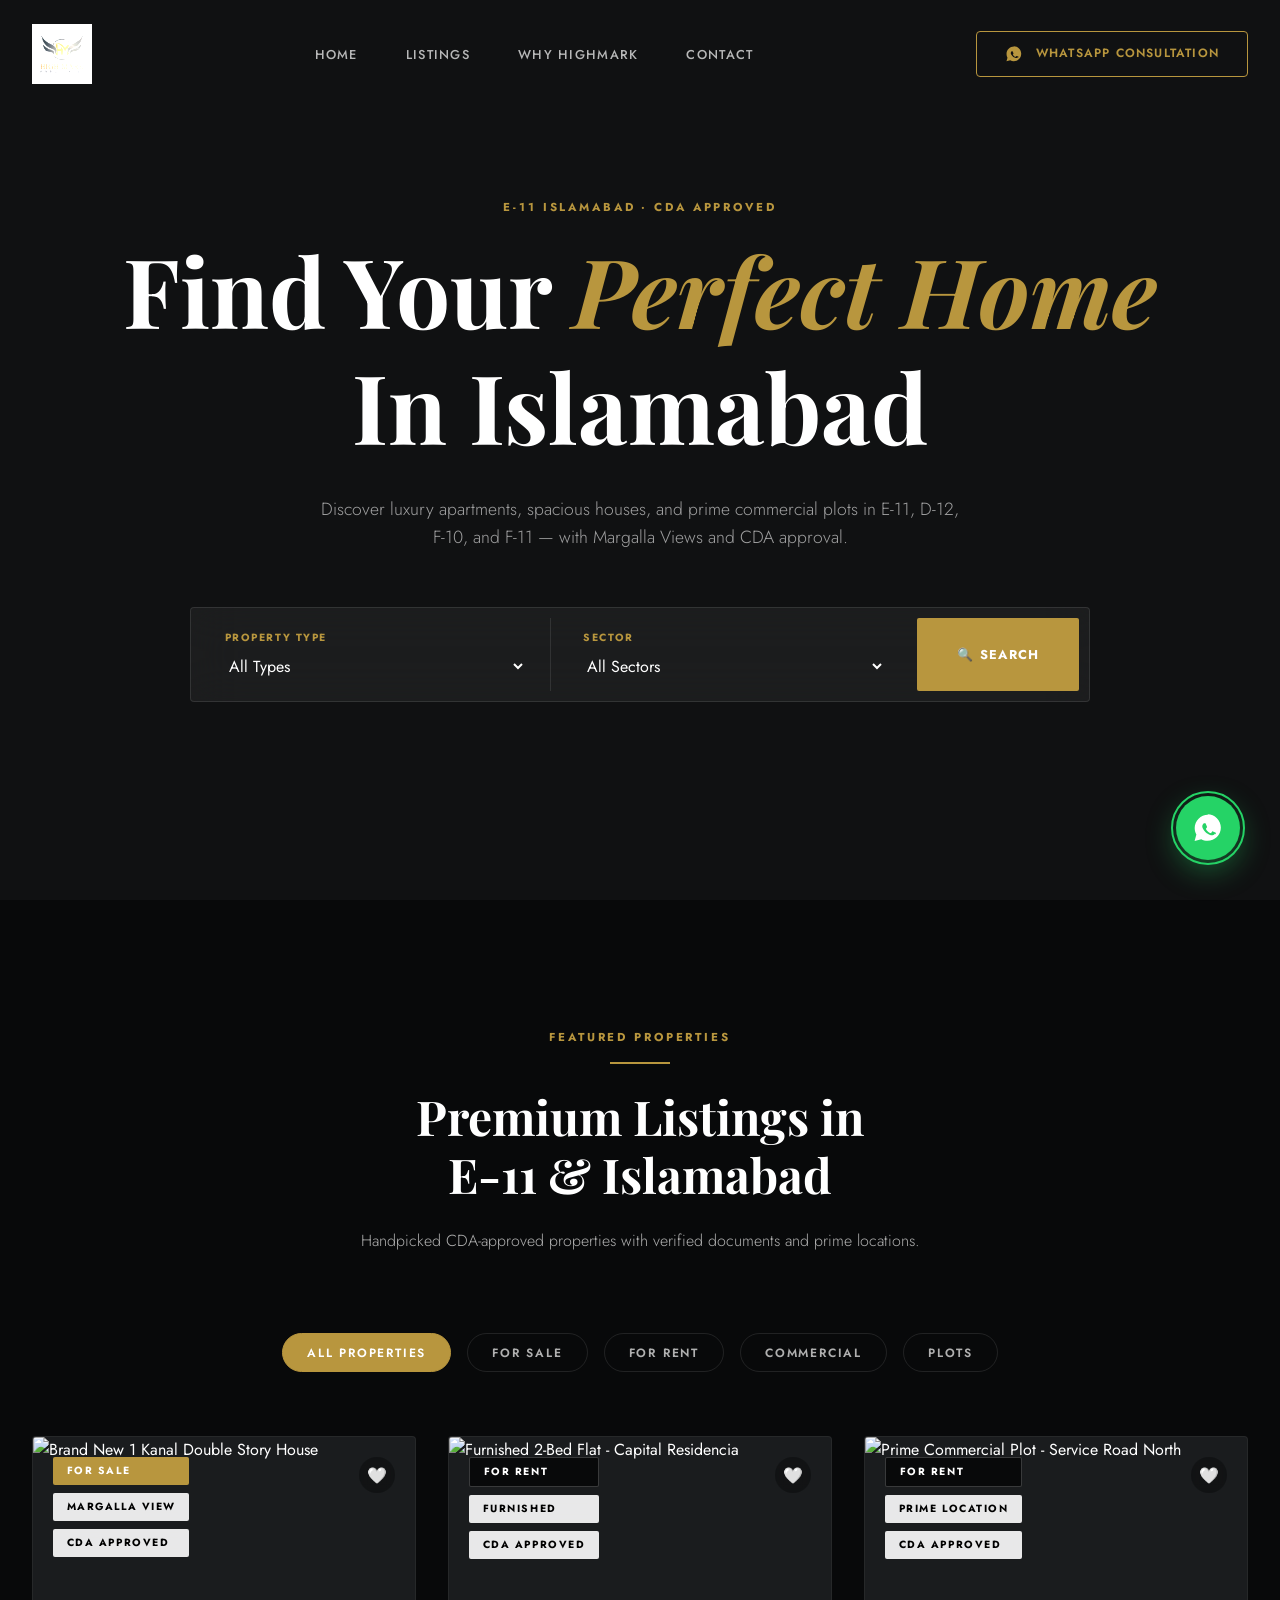
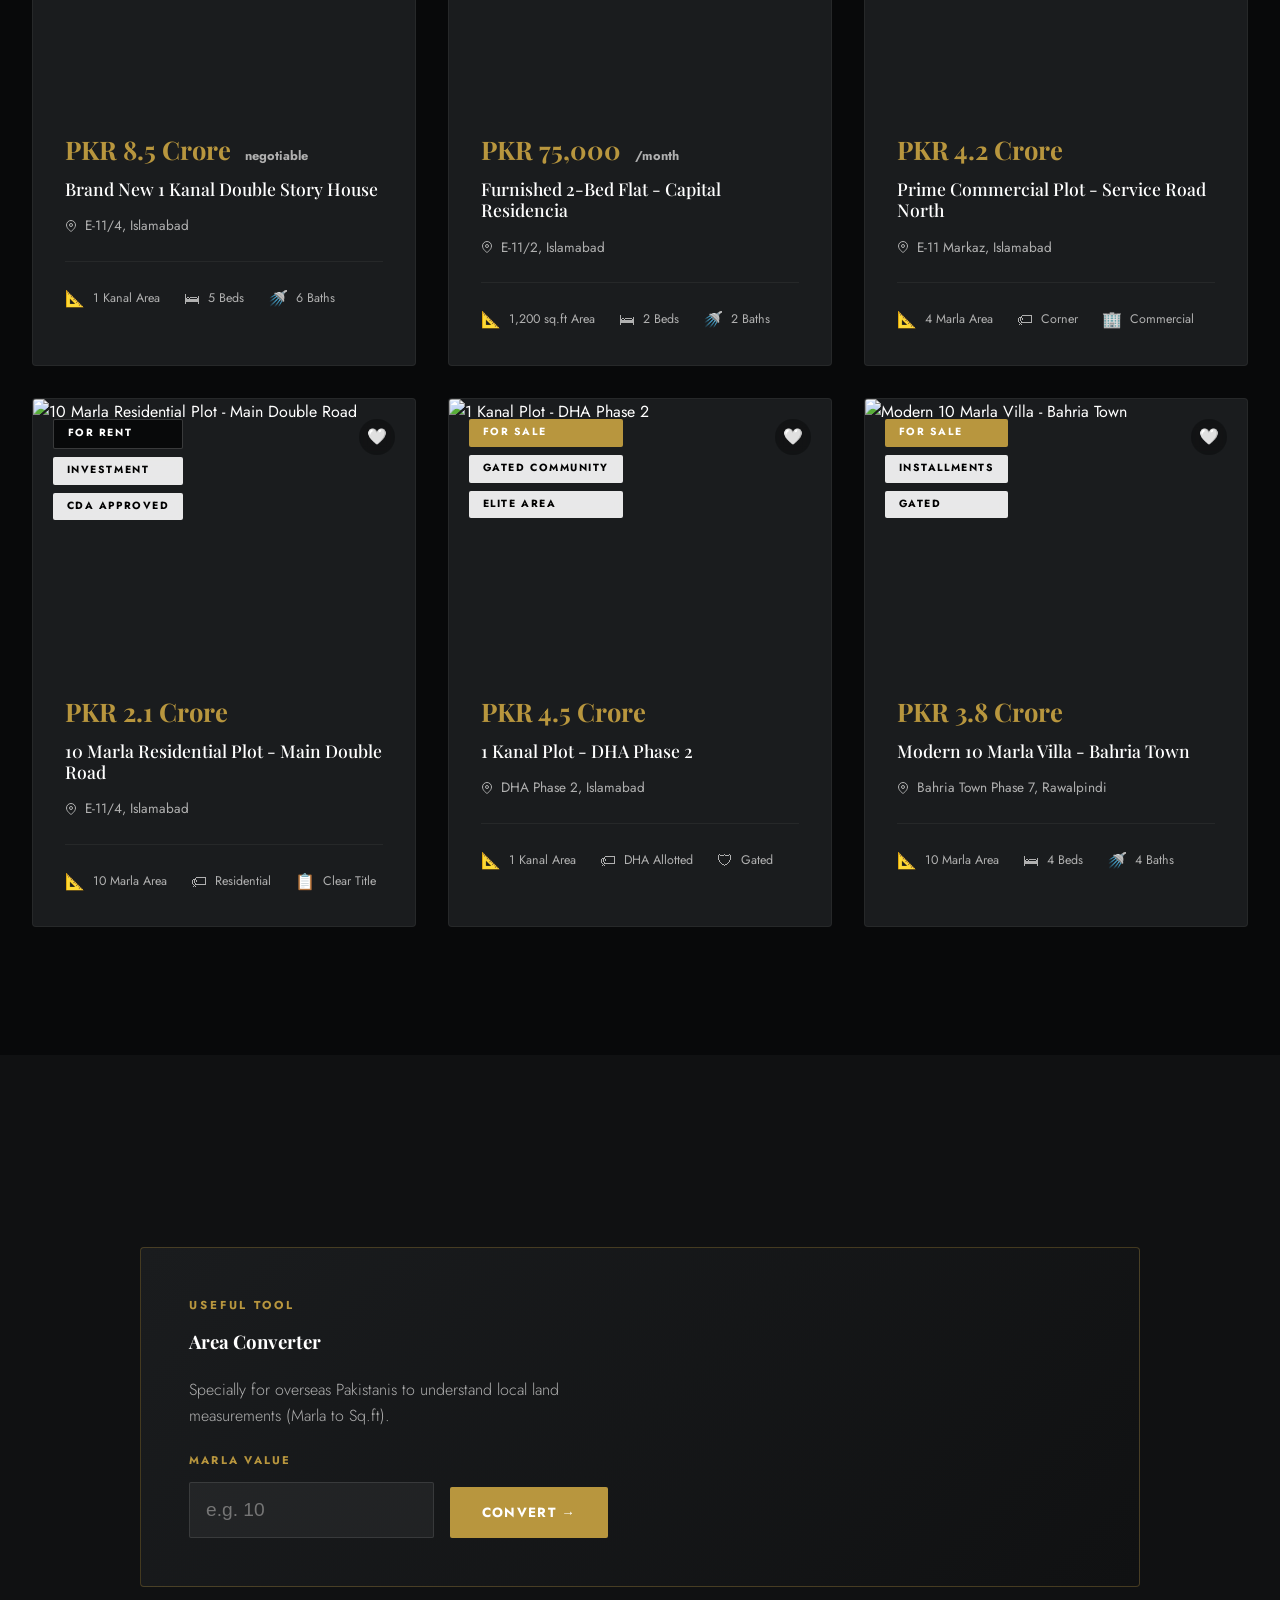
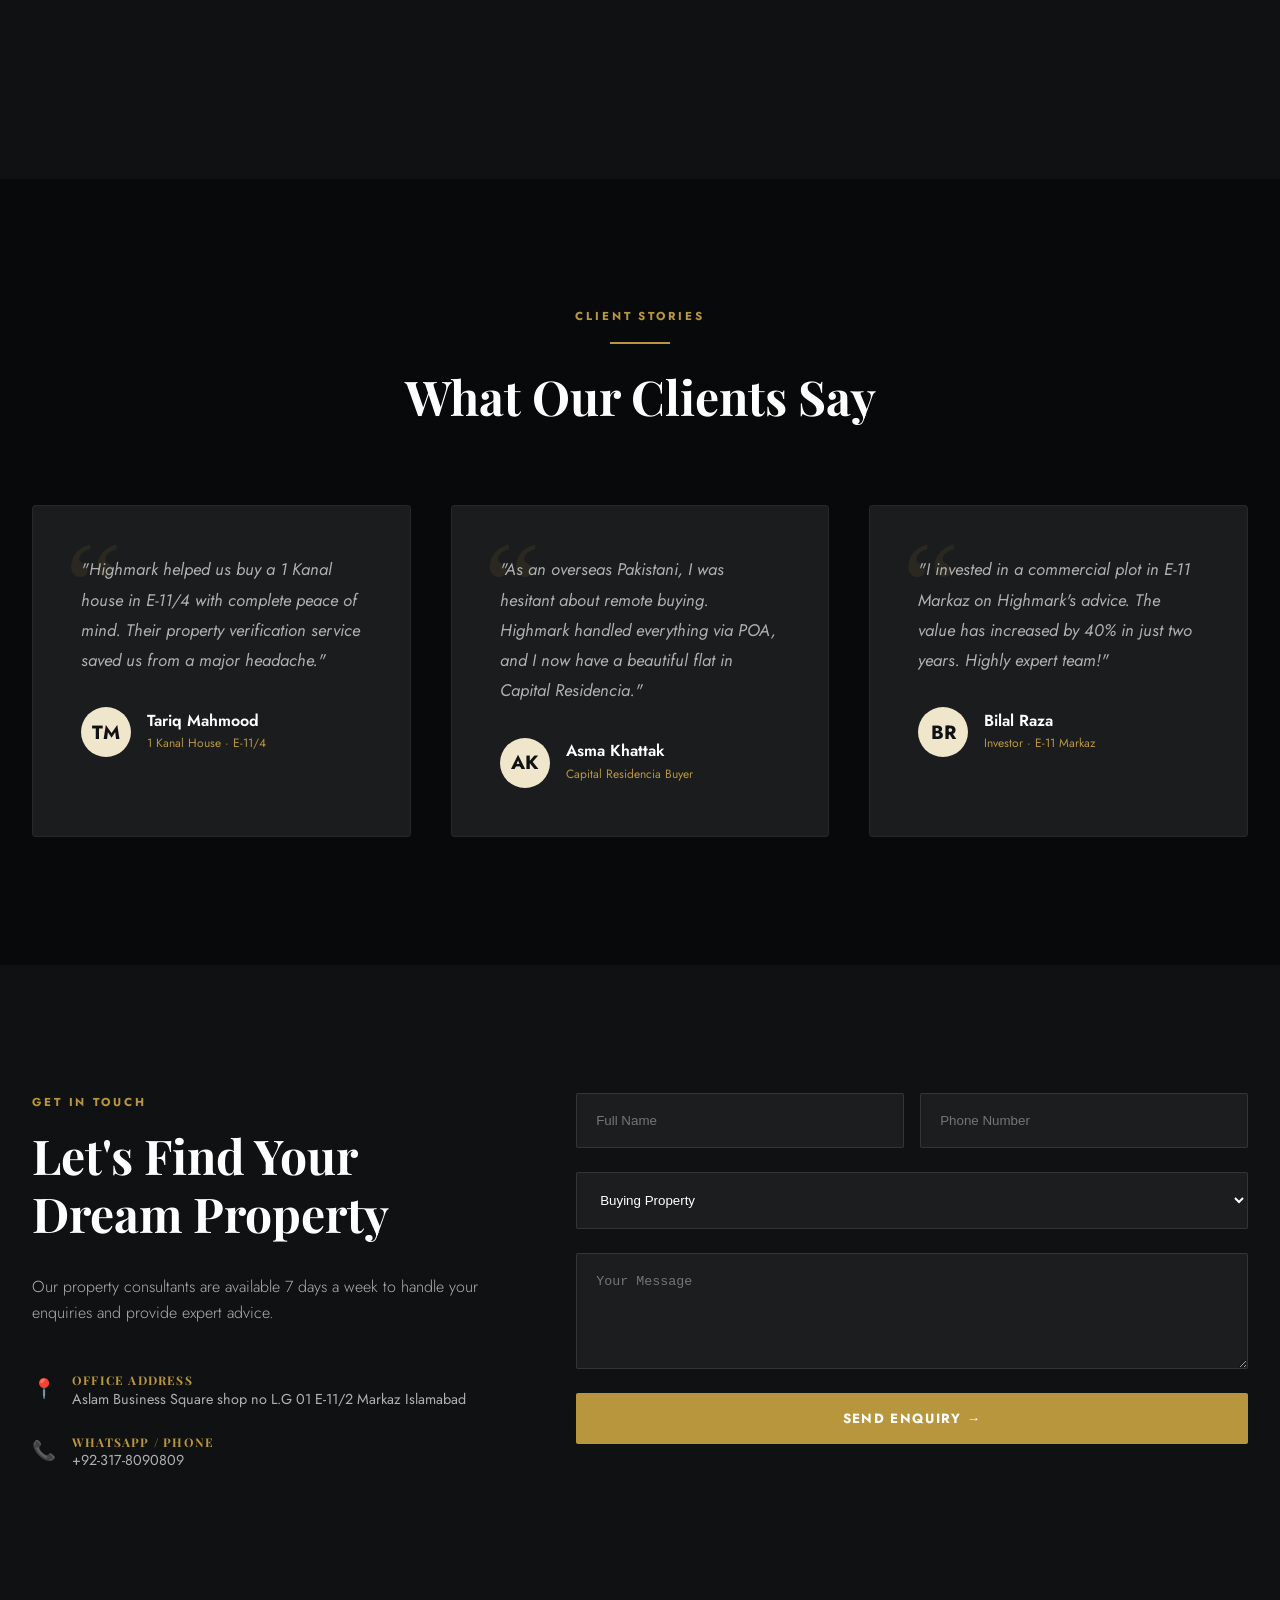
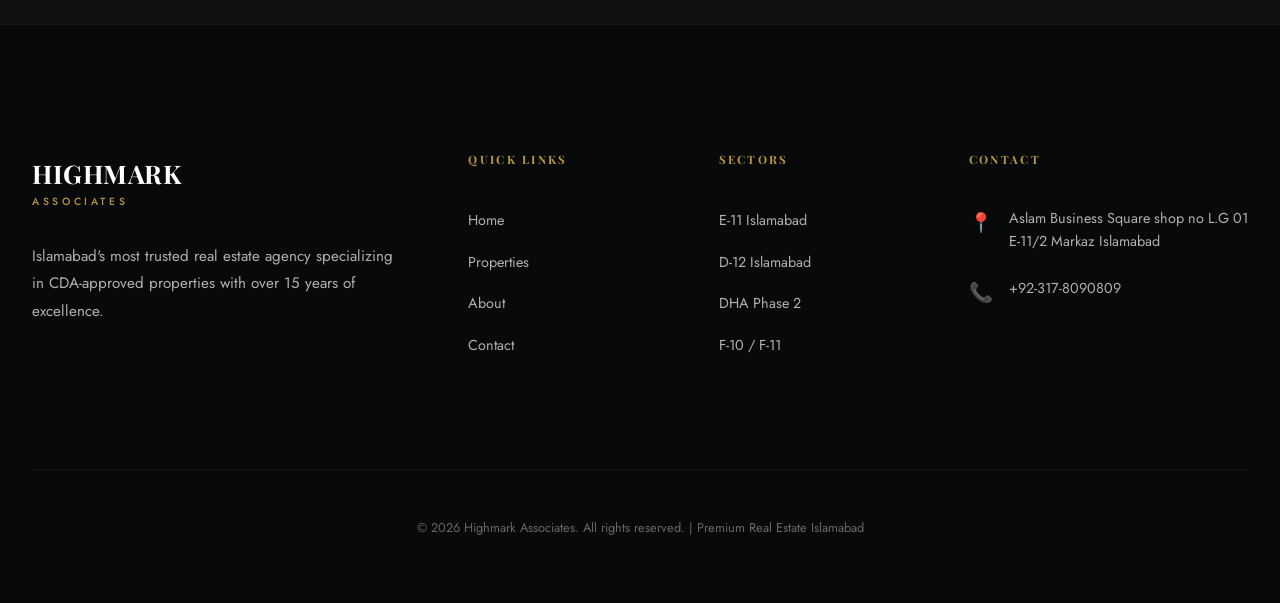
==== index.html @ 2bbf3554 "fix: robust logo background removal using isolation and contrast boost" ====
<!DOCTYPE html>
<html lang="en">
<head>
  <meta charset="UTF-8" />
  <meta name="viewport" content="width=device-width, initial-scale=1.0, maximum-scale=1.0, user-scalable=no" />

  <!-- SEO: Home Page -->
  <title>Highmark Associates | Premium Real Estate Agency in Islamabad – E-11, D-12, F-10, F-11</title>
  <meta name="description" content="Highmark Associates is Islamabad's most trusted real estate agency. Buy, sell, or rent luxury apartments, houses, and commercial plots in E-11, D-12, F-10, F-11, DHA, and Bahria Town Rawalpindi. CDA Approved properties with Margalla Views." />
  <meta name="keywords" content="real estate agency Islamabad, buy property Islamabad, Sector E-11 houses for sale, flats for rent E-11 Islamabad, plots for sale E-11, luxury apartments Islamabad, commercial plots E-11 Markaz, Islamabad property portal" />
  
  <!-- Open Graph -->
  <meta property="og:title" content="Highmark Associates | Premium Real Estate in Islamabad" />
  <meta property="og:description" content="Discover CDA-approved properties with Margalla Views in E-11, D-12, F-10 & beyond. Islamabad's premium real estate agency." />
  <meta property="og:type" content="website" />
  <link rel="canonical" href="https://highmarkassociates.pk/" />

  <!-- Schema.org: Real Estate Agency -->
  <script type="application/ld+json">
  {
    "@context": "https://schema.org",
    "@type": "RealEstateAgent",
    "name": "Highmark Associates",
    "url": "https://highmarkassociates.pk",
    "telephone": "+92-317-8090809",
    "address": {
      "@type": "PostalAddress",
      "streetAddress": "Aslam Business Square shop no L.G 01 E-11/2 Markaz",
      "addressLocality": "Islamabad",
      "addressRegion": "Islamabad Capital Territory",
      "addressCountry": "PK"
    },
    "geo": {
      "@type": "GeoCoordinates",
      "latitude": 33.7215,
      "longitude": 72.9888
    },
    "areaServed": ["E-11 Islamabad", "D-12 Islamabad", "F-10 Islamabad", "F-11 Islamabad", "DHA Islamabad", "Bahria Town Rawalpindi"]
  }
  </script>

  <!-- Fonts -->
  <link rel="preconnect" href="https://fonts.googleapis.com" />
  <link rel="preconnect" href="https://fonts.gstatic.com" crossorigin />
  <link href="https://fonts.googleapis.com/css2?family=Playfair+Display:ital,wght@0,400;0,600;0,700;1,400;1,600&family=Jost:wght@300;400;500;600;700&display=swap" rel="stylesheet" />

  <!-- Styles -->
  <link rel="stylesheet" href="./css/style.css" />
</head>
<body>

<!-- ===== MOBILE NAV ===== -->
<nav class="mobile-nav" id="mobileNav">
    <span class="mobile-close">✕</span>
    <a href="#hero">Home</a>
    <a href="#listings">Property Listings</a>
    <a href="#about">About Us</a>
    <a href="#contact">Contact</a>
</nav>

<!-- ===== NAVBAR ===== -->
<header>
    <nav class="navbar" id="navbar">
        <div class="container flex-between">
            <a href="#hero" class="line-logo" aria-label="Highmark Associates Home">
                <img src="./assets/Highmark.png" alt="Highmark Associates Logo" class="logo-img" style="height: 60px; width: auto;" />
            </a>
            <ul class="nav-links">
                <li><a href="#hero">Home</a></li>
                <li><a href="#listings">Listings</a></li>
                <li><a href="#about">Why Highmark</a></li>
                <li><a href="#contact">Contact</a></li>
            </ul>
            <a href="https://wa.me/923178090809" target="_blank" class="nav-cta conf-whatsapp-link" style="display: flex; align-items: center; gap: 0.8rem;">
                <svg width="18" height="18" viewBox="0 0 24 24" fill="currentColor"><path d="M12.011 2c-5.505 0-9.989 4.484-9.989 9.989 0 1.758.459 3.41 1.259 4.85l-1.336 4.882 4.996-1.311c1.405.764 3.003 1.2 4.693 1.2 5.505 0 10.011-4.484 10.011-9.989 0-5.505-4.506-9.989-10.035-9.989zm5.304 14.125c-.225.63-1.3 1.233-1.787 1.309-.434.067-.98.125-2.825-.615-2.355-.945-3.87-3.325-3.987-3.484-.117-.16-1.025-1.349-1.025-2.583a2.64 2.64 0 01.815-1.956c.258-.258.558-.325.742-.325.183 0 .367.009.525.017.167.008.392-.067.617.475.225.542.775 1.884.842 2.017.067.133.111.291.017.475-.083.183-.133.291-.258.441-.125.15-.262.333-.375.45-.125.133-.25.275-.108.517.142.242.633 1.042 1.366 1.692.942.841 1.734 1.1 1.984 1.225.25.125.392.108.542-.058.15-.167.642-.75.815-1.008.167-.258.333-.217.558-.133.225.083 1.433.675 1.683.8.25.125.417.183.475.291.058.108.058.625-.167 1.258z"/></svg>
                WhatsApp Consultation
            </a>
            <button class="nav-hamburger" aria-label="Open menu">
                <span></span><span></span><span></span>
            </button>
        </div>
    </nav>
</header>

<!-- ===== HERO ===== -->
<section class="hero" id="hero">
    <div class="hero-bg"></div>
    <div class="container animate-on-scroll">
        <span class="overline">E-11 Islamabad · CDA Approved</span>
        <h1>Find Your <em>Perfect Home</em><br>In Islamabad</h1>
        <p class="hero-sub">Discover luxury apartments, spacious houses, and prime commercial plots in E-11, D-12, F-10, and F-11 — with Margalla Views and CDA approval.</p>

        <!-- Search Bar -->
        <div class="search-bar">
            <div class="search-field">
                <label class="search-label" for="stype">Property Type</label>
                <select id="stype">
                    <option value="">All Types</option>
                    <option>House</option>
                    <option>Apartment</option>
                    <option>Plot</option>
                </select>
            </div>
            <div class="search-field">
                <label class="search-label" for="ssector">Sector</label>
                <select id="ssector">
                    <option value="">All Sectors</option>
                    <option>E-11 Islamabad</option>
                    <option>D-12 Islamabad</option>
                    <option>DHA Phase 2</option>
                </select>
            </div>
            <button class="search-btn">🔍 Search</button>
        </div>
    </div>
</section>

<!-- ===== LISTINGS ===== -->
<section class="section listing-section" id="listings">
    <div class="container">
        <div class="section-header animate-on-scroll">
            <span class="overline">Featured Properties</span>
            <div class="gold-line"></div>
            <h2>Premium Listings in<br>E-11 & Islamabad</h2>
            <p>Handpicked CDA-approved properties with verified documents and prime locations.</p>
        </div>

        <div class="filter-tabs animate-on-scroll">
            <button class="filter-tab active" data-filter="all">All Properties</button>
            <button class="filter-tab" data-filter="sale">For Sale</button>
            <button class="filter-tab" data-filter="rent">For Rent</button>
            <button class="filter-tab" data-filter="commercial">Commercial</button>
            <button class="filter-tab" data-filter="plot">Plots</button>
        </div>

        <div id="propertyGrid" class="grid-listing animate-on-scroll">
            <!-- Properties rendered via main.js -->
        </div>
    </div>
</section>

<!-- ===== UNIT CONVERTER ===== -->
<section class="section" style="background:var(--bg-dark);">
    <div class="container">
        <div class="converter-card animate-on-scroll">
            <div class="converter-grid">
                <div>
                    <span class="overline">Useful Tool</span>
                    <h3>Area Converter</h3>
                    <p style="margin: 1.5rem 0; color: var(--text-dim); font-weight: 300;">Specially for overseas Pakistanis to understand local land measurements (Marla to Sq.ft).</p>
                    
                    <div class="converter-input-wrap">
                        <div class="conv-input-group">
                            <label>Marla Value</label>
                            <input type="number" id="marlaInput" placeholder="e.g. 10" />
                        </div>
                        <button id="convertBtn" class="btn-conv">Convert →</button>
                    </div>
                </div>
                <div>
                    <div id="converterResult" class="converter-result">
                        <span class="overline">Equivalent Area</span>
                        <div id="resultValue" class="result-value">—</div>
                    </div>
                </div>
            </div>
        </div>
    </div>
</section>

<!-- ===== TESTIMONIALS ===== -->
<section class="section" style="background:var(--bg-darker);">
    <div class="container">
        <div class="section-header animate-on-scroll">
            <span class="overline">Client Stories</span>
            <div class="gold-line"></div>
            <h2>What Our Clients Say</h2>
        </div>
        
        <div class="testimonial-grid animate-on-scroll">
            <div class="testimonial-card">
                <p class="testimonial-text">"Highmark helped us buy a 1 Kanal house in E-11/4 with complete peace of mind. Their property verification service saved us from a major headache."</p>
                <div class="testimonial-author">
                    <div class="author-avatar" style="background: var(--gold-pale); border-radius: 50%; color: var(--bg-dark); font-weight: bold; width: 50px; height: 500x; display: flex; align-items: center; justify-content: center; font-size: 1.2rem;">TM</div>
                    <div class="author-info">
                        <h4>Tariq Mahmood</h4>
                        <p>1 Kanal House · E-11/4</p>
                    </div>
                </div>
            </div>
            <div class="testimonial-card">
                <p class="testimonial-text">"As an overseas Pakistani, I was hesitant about remote buying. Highmark handled everything via POA, and I now have a beautiful flat in Capital Residencia."</p>
                <div class="testimonial-author">
                    <div class="author-avatar" style="background: var(--gold-pale); border-radius: 50%; color: var(--bg-dark); font-weight: bold; width: 50px; height: 50px; display: flex; align-items: center; justify-content: center; font-size: 1.2rem;">AK</div>
                    <div class="author-info">
                        <h4>Asma Khattak</h4>
                        <p>Capital Residencia Buyer</p>
                    </div>
                </div>
            </div>
            <div class="testimonial-card">
                <p class="testimonial-text">"I invested in a commercial plot in E-11 Markaz on Highmark's advice. The value has increased by 40% in just two years. Highly expert team!"</p>
                <div class="testimonial-author">
                    <div class="author-avatar" style="background: var(--gold-pale); border-radius: 50%; color: var(--bg-dark); font-weight: bold; width: 50px; height: 50px; display: flex; align-items: center; justify-content: center; font-size: 1.2rem;">BR</div>
                    <div class="author-info">
                        <h4>Bilal Raza</h4>
                        <p>Investor · E-11 Markaz</p>
                    </div>
                </div>
            </div>
        </div>
    </div>
</section>

<!-- ===== CONTACT ===== -->
<section class="section" id="contact" style="background:var(--bg-dark);">
    <div class="container">
        <div class="grid-listing" style="grid-template-columns: 1fr 1.50fr; gap: 6rem; align-items: start;">
            <div class="animate-on-scroll">
                <span class="overline">Get In Touch</span>
                <h2 style="font-size: 3rem; margin-bottom: 2rem;">Let's Find Your<br>Dream Property</h2>
                <p style="color:var(--text-dim); margin-bottom: 3rem; font-weight: 300;">Our property consultants are available 7 days a week to handle your enquiries and provide expert advice.</p>
                
                <div class="contact-item">
                    <div class="contact-icon">📍</div>
                    <div>
                        <h4 style="font-size: 0.75rem; color: var(--gold); letter-spacing: 0.1em; text-transform: uppercase;">Office Address</h4>
                        <p class="conf-address">Aslam Business Square shop no L.G 01 E-11/2 Markaz Islamabad</p>
                    </div>
                </div>
                <div class="contact-item">
                    <div class="contact-icon">📞</div>
                    <div>
                        <h4 style="font-size: 0.75rem; color: var(--gold); letter-spacing: 0.1em; text-transform: uppercase;">WhatsApp / Phone</h4>
                        <a href="tel:+923178090809" class="conf-phone">+92-317-8090809</a>
                    </div>
                </div>
            </div>

            <div class="animate-on-scroll">
                <form id="contactForm" style="display: grid; gap: 1.5rem;">
                    <div style="display: grid; grid-template-columns: 1fr 1fr; gap: 1rem;">
                        <input type="text" placeholder="Full Name" required style="background: rgba(255,255,255,0.05); border: 1px solid rgba(255,255,255,0.1); padding: 1.2rem; color: white; border-radius: 2px; outline: none;" />
                        <input type="tel" placeholder="Phone Number" required style="background: rgba(255,255,255,0.05); border: 1px solid rgba(255,255,255,0.1); padding: 1.2rem; color: white; border-radius: 2px; outline: none;" />
                    </div>
                    <select style="background: rgba(255,255,255,0.05); border: 1px solid rgba(255,255,255,0.1); padding: 1.2rem; color: white; border-radius: 2px; outline: none;">
                        <option>Buying Property</option>
                        <option>Renting Property</option>
                        <option>Property Management</option>
                        <option>Investment Advice</option>
                    </select>
                    <textarea rows="5" placeholder="Your Message" style="background: rgba(255,255,255,0.05); border: 1px solid rgba(255,255,255,0.1); padding: 1.2rem; color: white; border-radius: 2px; outline: none;"></textarea>
                    <button type="submit" class="btn-conv" style="width: 100%;">Send Enquiry →</button>
                </form>
            </div>
        </div>
    </div>
</section>

<!-- ===== FOOTER ===== -->
<footer>
    <div class="container">
        <div class="footer-grid">
            <div class="footer-links">
                <a href="#hero" class="logo">
                    <span class="logo-main">HIGHMARK</span>
                    <span class="logo-sub">ASSOCIATES</span>
                </a>
                <p class="footer-about">Islamabad's most trusted real estate agency specializing in CDA-approved properties with over 15 years of excellence.</p>
            </div>
            <div class="footer-links">
                <h4>Quick Links</h4>
                <ul>
                    <li><a href="#hero">Home</a></li>
                    <li><a href="#listings">Properties</a></li>
                    <li><a href="#about">About</a></li>
                    <li><a href="#contact">Contact</a></li>
                </ul>
            </div>
            <div class="footer-links">
                <h4>Sectors</h4>
                <ul>
                    <li><a>E-11 Islamabad</a></li>
                    <li><a>D-12 Islamabad</a></li>
                    <li><a>DHA Phase 2</a></li>
                    <li><a>F-10 / F-11</a></li>
                </ul>
            </div>
            <div class="footer-links">
                 <h4>Contact</h4>
                 <div class="contact-item">
                     <span class="contact-icon">📍</span>
                     <span class="conf-address">E-11/2 Markaz, Islamabad</span>
                 </div>
                 <div class="contact-item">
                     <span class="contact-icon">📞</span>
                     <span class="conf-phone">+92-317-8090809</span>
                 </div>
            </div>
        </div>
        <div style="border-top: 1px solid rgba(255,255,255,0.05); padding-top: 3rem; text-align: center; color: var(--text-muted); font-size: 0.8rem;">
            © 2026 Highmark Associates. All rights reserved. | Premium Real Estate Islamabad
        </div>
    </div>
</footer>

<!-- ===== WHATSAPP FLOAT ===== -->
<div class="whatsapp-float">
    <div class="wa-label">Chat with an Expert</div>
    <a href="https://wa.me/923178090809" target="_blank" class="wa-btn conf-whatsapp-link" aria-label="Chat on WhatsApp">
        <svg width="32" height="32" viewBox="0 0 24 24" fill="white"><path d="M12.011 2c-5.505 0-9.989 4.484-9.989 9.989 0 1.758.459 3.41 1.259 4.85l-1.336 4.882 4.996-1.311c1.405.764 3.003 1.2 4.693 1.2 5.505 0 10.011-4.484 10.011-9.989 0-5.505-4.506-9.989-10.035-9.989zm5.304 14.125c-.225.63-1.3 1.233-1.787 1.309-.434.067-.98.125-2.825-.615-2.355-.945-3.87-3.325-3.987-3.484-.117-.16-1.025-1.349-1.025-2.583a2.64 2.64 0 01.815-1.956c.258-.258.558-.325.742-.325.183 0 .367.009.525.017.167.008.392-.067.617.475.225.542.775 1.884.842 2.017.067.133.111.291.017.475-.083.183-.133.291-.258.441-.125.15-.262.333-.375.45-.125.133-.25.275-.108.517.142.242.633 1.042 1.366 1.692.942.841 1.734 1.1 1.984 1.225.25.125.392.108.542-.058.15-.167.642-.75.815-1.008.167-.258.333-.217.558-.133.225.083 1.433.675 1.683.8.25.125.417.183.475.291.058.108.058.625-.167 1.258z"/></svg>
    </a>
</div>

<!-- Scripts -->
<script type="module" src="./js/main.js"></script>

</body>
</html>
---- css/style.css ----
/* 
 * Highmark Associates - Premium Design System
 * Dark Mode / Gold & Silver Palette
 */

:root {
  /* Colors */
  --bg-dark: #101112;      /* Deep Charcoal */
  --bg-darker: #08090A;    /* Absolute Dark */
  --bg-card: #1A1C1E;      /* Lighter Charcoal for cards */
  --header-glass: rgba(16, 17, 18, 0.85);
  
  --gold: #B8963E;         /* Metallic Gold */
  --gold-light: #D4AF6E;   /* Bright Gold */
  --gold-pale: #F0E6CC;    /* Muted Gold */
  
  --silver: #E2E2E2;       /* Chrome/Silver */
  --silver-dim: #A8A8A8;   /* Dimmed Silver */
  
  --text-white: #FFFFFF;
  --text-dim: #B0B0B0;
  --text-muted: #6B6763;
  
  --white: #FFFFFF;
  --black: #000000;
  
  --accent-green: #25D366; /* WhatsApp Green */

  /* Transitions & Spacing */
  --transition: 0.4s cubic-bezier(0.25, 0.46, 0.45, 0.94);
  --radius: 4px;
  --shadow: 0 12px 48px rgba(0, 0, 0, 0.4);
  --container: 1320px;
}

/* ===== RESET & BASE ===== */
*, *::before, *::after { box-sizing: border-box; margin: 0; padding: 0; }
html { scroll-behavior: smooth; font-size: 16px; }
body {
  font-family: 'Jost', sans-serif;
  background: var(--bg-dark);
  color: var(--text-white);
  line-height: 1.6;
  overflow-x: hidden;
  touch-action: manipulation;
}
img { max-width: 100%; display: block; }
a { text-decoration: none; color: inherit; transition: var(--transition); }
ul { list-style: none; }
button { cursor: pointer; border: none; background: none; font-family: inherit; }

/* ===== TYPOGRAPHY ===== */
h1, h2, h3, h4, .font-display { font-family: 'Playfair Display', serif; line-height: 1.2; }
.overline {
  font-size: 0.72rem;
  font-weight: 700;
  letter-spacing: 0.25em;
  text-transform: uppercase;
  color: var(--gold);
  margin-bottom: 1rem;
  display: block;
}

/* ===== LAYOUT ===== */
.container { max-width: var(--container); margin: 0 auto; padding: 0 2rem; }
.section { padding: 8rem 0; }
.flex-between { display: flex; align-items: center; justify-content: space-between; }
.grid-listing { display: grid; grid-template-columns: repeat(auto-fill, minmax(320px, 1fr)); gap: 2rem; }

/* ===== NAVIGATION ===== */
.navbar {
  position: fixed;
  top: 0; left: 0; right: 0;
  z-index: 1000;
  padding: 1.5rem 0;
  transition: var(--transition);
  isolation: isolate; /* Create new stacking context for blend modes */
}
.navbar.scrolled {
  background: var(--header-glass);
  backdrop-filter: blur(20px);
  padding: 1rem 0;
  border-bottom: 1px solid rgba(184, 150, 62, 0.15);
}

/* Brand Logo Background Removal Fix */
.logo-img {
  display: block;
  mix-blend-mode: multiply;
  filter: contrast(120%) brightness(110%);
  background-color: transparent !important;
}

.logo { display: flex; flex-direction: column; }
.logo-main {
  font-family: 'Playfair Display', serif;
  font-size: 1.6rem;
  font-weight: 700;
  color: var(--text-white);
  letter-spacing: 0.02em;
}
.logo-sub {
  font-size: 0.65rem;
  font-weight: 500;
  letter-spacing: 0.35em;
  text-transform: uppercase;
  color: var(--gold);
}
.nav-links { display: flex; gap: 3rem; }
.nav-links a {
  font-size: 0.8rem;
  font-weight: 500;
  letter-spacing: 0.1em;
  text-transform: uppercase;
  color: rgba(255, 255, 255, 0.7);
}
.nav-links a:hover { color: var(--gold); }
.nav-cta {
  padding: 0.75rem 1.75rem;
  font-size: 0.75rem;
  font-weight: 600;
  letter-spacing: 0.1em;
  text-transform: uppercase;
  border: 1px solid var(--gold);
  color: var(--gold);
  border-radius: var(--radius);
}
.nav-cta:hover { background: var(--gold); color: var(--white); }

/* Hamburger */
.nav-hamburger { display: none; flex-direction: column; gap: 6px; }
.nav-hamburger span { width: 28px; height: 1.5px; background: var(--white); transition: var(--transition); }

/* Mobile Nav */
.mobile-nav {
  position: fixed;
  inset: 0;
  background: var(--bg-darker);
  z-index: 2000;
  display: flex;
  flex-direction: column;
  justify-content: center;
  align-items: center;
  gap: 2.5rem;
  opacity: 0;
  pointer-events: none;
  transition: opacity 0.4s ease;
}
.mobile-nav.open { opacity: 1; pointer-events: all; }
.mobile-nav a { font-family: 'Playfair Display', serif; font-size: 2.2rem; color: var(--white); width: 100%; text-align: center; padding: 1rem 0; }
.mobile-close { position: absolute; top: 2rem; right: 2rem; font-size: 2.5rem; color: var(--gold); cursor: pointer; }

/* ===== HERO ===== */
.hero {
  height: 100vh;
  display: flex;
  align-items: center;
  justify-content: center;
  position: relative;
  overflow: hidden;
  text-align: center;
}
.hero-bg {
  position: absolute;
  inset: 0;
  background: 
    linear-gradient(to bottom, rgba(16, 17, 18, 0.4) 0%, rgba(16, 17, 18, 0.9) 80%, var(--bg-dark) 100%),
    url('https://images.unsplash.com/photo-1600585154526-990dced4db0d?w=1920&q=80') center/cover no-repeat;
  z-index: -1;
  animation: heroZoom 20s infinite alternate;
}
@keyframes heroZoom { from { transform: scale(1); } to { transform: scale(1.1); } }
.hero h1 {
  font-size: clamp(3rem, 8vw, 6rem);
  font-weight: 700;
  margin-bottom: 2rem;
  color: var(--white);
}
.hero h1 em { color: var(--gold); font-style: italic; }
.hero-sub {
  font-size: 1.1rem;
  color: rgba(255, 255, 255, 0.6);
  max-width: 650px;
  margin: 0 auto 3.5rem;
  font-weight: 300;
}

/* Search Bar */
.search-bar {
  background: rgba(255, 255, 255, 0.05);
  backdrop-filter: blur(25px);
  border: 1px solid rgba(255, 255, 255, 0.1);
  padding: 0.6rem;
  border-radius: var(--radius);
  display: flex;
  gap: 0.5rem;
  max-width: 900px;
  margin: 0 auto;
}
.search-field { flex: 1; display: flex; flex-direction: column; padding: 0.75rem 1.5rem; border-right: 1px solid rgba(255, 255, 255, 0.1); text-align: left; }
.search-field:last-of-type { border-right: none; }
.search-label { font-size: 0.65rem; font-weight: 700; color: var(--gold); letter-spacing: 0.15em; text-transform: uppercase; margin-bottom: 0.5rem; }
.search-field select { background: transparent; color: var(--white); border: none; font-family: inherit; font-size: 1rem; width: 100%; outline: none; cursor: pointer; }
.search-btn {
  background: var(--gold);
  color: var(--white);
  padding: 0 2.5rem;
  border-radius: 2px;
  font-weight: 700;
  text-transform: uppercase;
  letter-spacing: 0.1em;
  font-size: 0.8rem;
}
.search-btn:hover { background: var(--gold-light); }

/* ===== PROPERTY CARDS ===== */
.listing-section { background: var(--bg-darker); }
.filter-tabs { display: flex; justify-content: center; gap: 1rem; margin-bottom: 4rem; flex-wrap: wrap; }
.filter-tab {
  padding: 0.6rem 1.5rem;
  font-size: 0.75rem;
  font-weight: 600;
  text-transform: uppercase;
  letter-spacing: 0.15em;
  color: var(--text-dim);
  border: 1px solid rgba(255, 255, 255, 0.1);
  border-radius: 100px;
}
.filter-tab.active, .filter-tab:hover { background: var(--gold); color: var(--white); border-color: var(--gold); }

.property-card {
  background: var(--bg-card);
  border: 1px solid rgba(255, 255, 255, 0.05);
  border-radius: var(--radius);
  overflow: hidden;
  transition: var(--transition);
}
.property-card:hover { transform: translateY(-8px); border-color: rgba(184, 150, 62, 0.4); box-shadow: var(--shadow); }
.card-img { position: relative; height: 260px; overflow: hidden; }
.card-img img { width: 100%; height: 100%; object-fit: cover; transition: transform 0.8s ease; }
.property-card:hover .card-img img { transform: scale(1.1); }
.card-badge { position: absolute; top: 1.25rem; left: 1.25rem; display: flex; flex-direction: column; gap: 0.5rem; }
.badge { padding: 0.35rem 0.85rem; font-size: 0.65rem; font-weight: 700; text-transform: uppercase; letter-spacing: 0.15em; border-radius: 2px; }
.badge-sale { background: var(--gold); color: var(--white); }
.badge-rent { background: var(--bg-darker); border: 1px solid rgba(255, 255, 255, 0.2); color: var(--white); }
.badge-accent { background: rgba(255, 255, 255, 0.9); color: var(--black); backdrop-filter: blur(5px); }
.card-save { position: absolute; top: 1.25rem; right: 1.25rem; background: rgba(0,0,0,0.3); border-radius: 50%; width: 36px; height: 36px; display: flex; align-items: center; justify-content: center; cursor: pointer; backdrop-filter: blur(5px); }
.card-body { padding: 2rem; }
.card-price { font-family: 'Playfair Display', serif; font-size: 1.6rem; font-weight: 700; color: var(--gold); margin-bottom: 0.5rem; }
.card-price span { font-family: 'Jost', sans-serif; font-size: 0.8rem; color: var(--text-dim); margin-left: 0.5rem; }
.card-title { font-size: 1.1rem; font-weight: 500; margin-bottom: 1rem; color: var(--white); }
.card-location { display: flex; align-items: center; gap: 0.5rem; font-size: 0.85rem; color: var(--text-dim); margin-bottom: 1.5rem; }
.card-specs { display: flex; gap: 1.5rem; padding-top: 1.5rem; border-top: 1px solid rgba(255, 255, 255, 0.05); }
.spec { font-size: 0.78rem; display: flex; align-items: center; gap: 0.5rem; color: var(--text-dim); }
.spec-icon { font-size: 1rem; }

/* ===== UNIT CONVERTER WIDGET ===== */
.converter-card {
  background: linear-gradient(135deg, var(--bg-card) 0%, var(--bg-dark) 100%);
  border: 1px solid rgba(184, 150, 62, 0.3);
  padding: 3rem;
  border-radius: var(--radius);
  max-width: 1000px;
  margin: 4rem auto;
}
.converter-grid { display: grid; grid-template-columns: 1fr 1fr; gap: 4rem; align-items: center; }
.converter-input-wrap { display: flex; gap: 1rem; align-items: flex-end; }
.conv-input-group { flex: 1; }
.conv-input-group label { display: block; font-size: 0.7rem; font-weight: 700; color: var(--gold); letter-spacing: 0.2em; text-transform: uppercase; margin-bottom: 0.75rem; }
.conv-input-group input { width: 100%; background: rgba(255, 255, 255, 0.05); border: 1px solid rgba(255, 255, 255, 0.1); padding: 1rem; color: var(--white); border-radius: 2px; font-size: 1.2rem; outline: none; }
.conv-input-group input:focus { border-color: var(--gold); }
.btn-conv { background: var(--gold); color: var(--white); padding: 1rem 2rem; border-radius: 2px; font-weight: 700; text-transform: uppercase; letter-spacing: 0.1em; }
.converter-result { display: none; padding: 2rem; background: rgba(184, 150, 62, 0.1); border-radius: 4px; border: 1px solid rgba(184, 150, 62, 0.2); animation: fadeInUp 0.5s forwards; }
.converter-result.show { display: block; }
.result-value { font-family: 'Playfair Display', serif; font-size: 2.2rem; font-weight: 700; color: var(--white); }
.result-subtext { font-size: 0.9rem; color: var(--gold); margin-top: 0.5rem; }

/* ===== SECTION HEADER ===== */
.section-header { text-align: center; margin-bottom: 5rem; }
.section-header h2 { font-size: 3rem; margin-bottom: 1.5rem; }
.section-header p { color: var(--text-dim); max-width: 600px; margin: 0 auto; font-weight: 300; }
.gold-line { width: 60px; height: 2px; background: var(--gold); margin: 0 auto 1.5rem; }

/* ===== TESTIMONIALS ===== */
.testimonial-grid { display: grid; grid-template-columns: repeat(3, 1fr); gap: 2.5rem; }
.testimonial-card {
  padding: 3rem;
  background: var(--bg-card);
  border: 1px solid rgba(255,255,255,0.05);
  border-radius: var(--radius);
  position: relative;
}
.testimonial-card::before { content: '“'; position: absolute; top: 1rem; left: 2rem; font-size: 8rem; font-family: serif; color: rgba(184, 150, 62, 0.1); line-height: 1; }
.testimonial-text { font-style: italic; font-size: 1.05rem; margin-bottom: 2rem; color: var(--text-dim); line-height: 1.8; position: relative; z-index: 1; }
.testimonial-author { display: flex; align-items: center; gap: 1rem; }
.author-avatar { width: 50px; height: 50px; border-radius: 50%; background: var(--gold-pale); display: flex; align-items: center; justify-content: center; font-size: 1.5rem; }
.author-info h4 { font-size: 1rem; margin-bottom: 0.25rem; font-family: 'Jost', sans-serif; font-weight: 600; }
.author-info p { font-size: 0.75rem; color: var(--gold); }

/* ===== FOOTER ===== */
footer { background: var(--bg-darker); padding: 8rem 0 4rem; border-top: 1px solid rgba(255,255,255,0.05); }
.footer-grid { display: grid; grid-template-columns: 2fr 1fr 1fr 1.5fr; gap: 4rem; margin-bottom: 6rem; }
.footer-about { color: var(--text-dim); font-size: 0.95rem; margin: 2rem 0; line-height: 1.8; }
.footer-links h4 { font-size: 0.72rem; letter-spacing: 0.2em; text-transform: uppercase; color: var(--gold); margin-bottom: 2.5rem; }
.footer-links ul li { margin-bottom: 1rem; }
.footer-links ul li a { color: var(--text-dim); font-size: 0.9rem; }
.footer-links ul li a:hover { color: var(--white); padding-left: 5px; }
.contact-item { display: flex; gap: 1rem; margin-bottom: 1.5rem; color: var(--text-dim); font-size: 0.9rem; }
.contact-icon { color: var(--gold); font-size: 1.2rem; }

/* ===== WHATSAPP FLOAT ===== */
.whatsapp-float {
  position: fixed;
  bottom: 2.5rem;
  right: 2.5rem;
  z-index: 1100;
  display: flex;
  align-items: center;
  gap: 1rem;
}
.wa-label {
  background: var(--bg-dark);
  color: var(--white);
  padding: 0.6rem 1.2rem;
  border-radius: 100px;
  font-size: 0.8rem;
  font-weight: 600;
  box-shadow: var(--shadow);
  opacity: 0;
  transform: translateX(10px);
  transition: var(--transition);
  border: 1px solid rgba(255, 255, 255, 0.1);
}
.whatsapp-float:hover .wa-label { opacity: 1; transform: translateX(0); }
.wa-btn {
  width: 64px; height: 64px;
  background: var(--accent-green);
  border-radius: 50%;
  display: flex;
  align-items: center;
  justify-content: center;
  font-size: 2rem;
  box-shadow: 0 10px 30px rgba(37, 211, 102, 0.4);
  transition: var(--transition);
  position: relative;
}
.wa-btn::after {
  content: '';
  position: absolute;
  inset: -5px;
  border-radius: 50%;
  border: 2px solid var(--accent-green);
  animation: waPulse 2s infinite;
}
@keyframes waPulse { 0% { transform: scale(1); opacity: 0.8; } 100% { transform: scale(1.6); opacity: 0; } }

/* ===== ANIMATIONS ===== */
.animate-on-scroll { opacity: 0; transform: translateY(30px); transition: 0.8s ease-out; }
.animate-on-scroll.visible { opacity: 1; transform: translateY(0); }

/* ===== RESPONSIVE ===== */
@media (max-width: 1200px) {
  .footer-grid { grid-template-columns: repeat(2, 1fr); }
}
@media (max-width: 992px) {
  .nav-links, .nav-cta { display: none; }
  .nav-hamburger { display: flex; }
  .hero h1 { font-size: 4rem; }
  .grid-listing { grid-template-columns: repeat(auto-fill, minmax(280px, 1fr)); }
  .converter-grid { grid-template-columns: 1fr; gap: 2rem; }
  .testimonial-grid { grid-template-columns: 1fr; }
}
@media (max-width: 768px) {
  h1 { font-size: 2.8rem !important; }
  .hero { height: auto; min-height: 80vh; padding-top: 120px; }
  .search-bar { flex-direction: column; padding: 1rem; width: 95%; }
  .search-field { border-right: none; border-bottom: 1px solid rgba(255, 255, 255, 0.1); padding: 1rem 0; }
  .search-btn { padding: 1.2rem; margin-top: 0.5rem; }
  .section { padding: 4rem 1.5rem; }
  .container { padding: 0 1.5rem; }
  .footer-grid { grid-template-columns: 1fr; gap: 3rem; }
  .navbar { padding: 1rem 0; }
  .logo-main { font-size: 1.3rem; }
}

@media (max-width: 480px) {
  h1 { font-size: 2.2rem !important; }
  .hero-sub { font-size: 1rem; }
  .card-body { padding: 1.5rem; }
  .card-price { font-size: 1.4rem; }
}
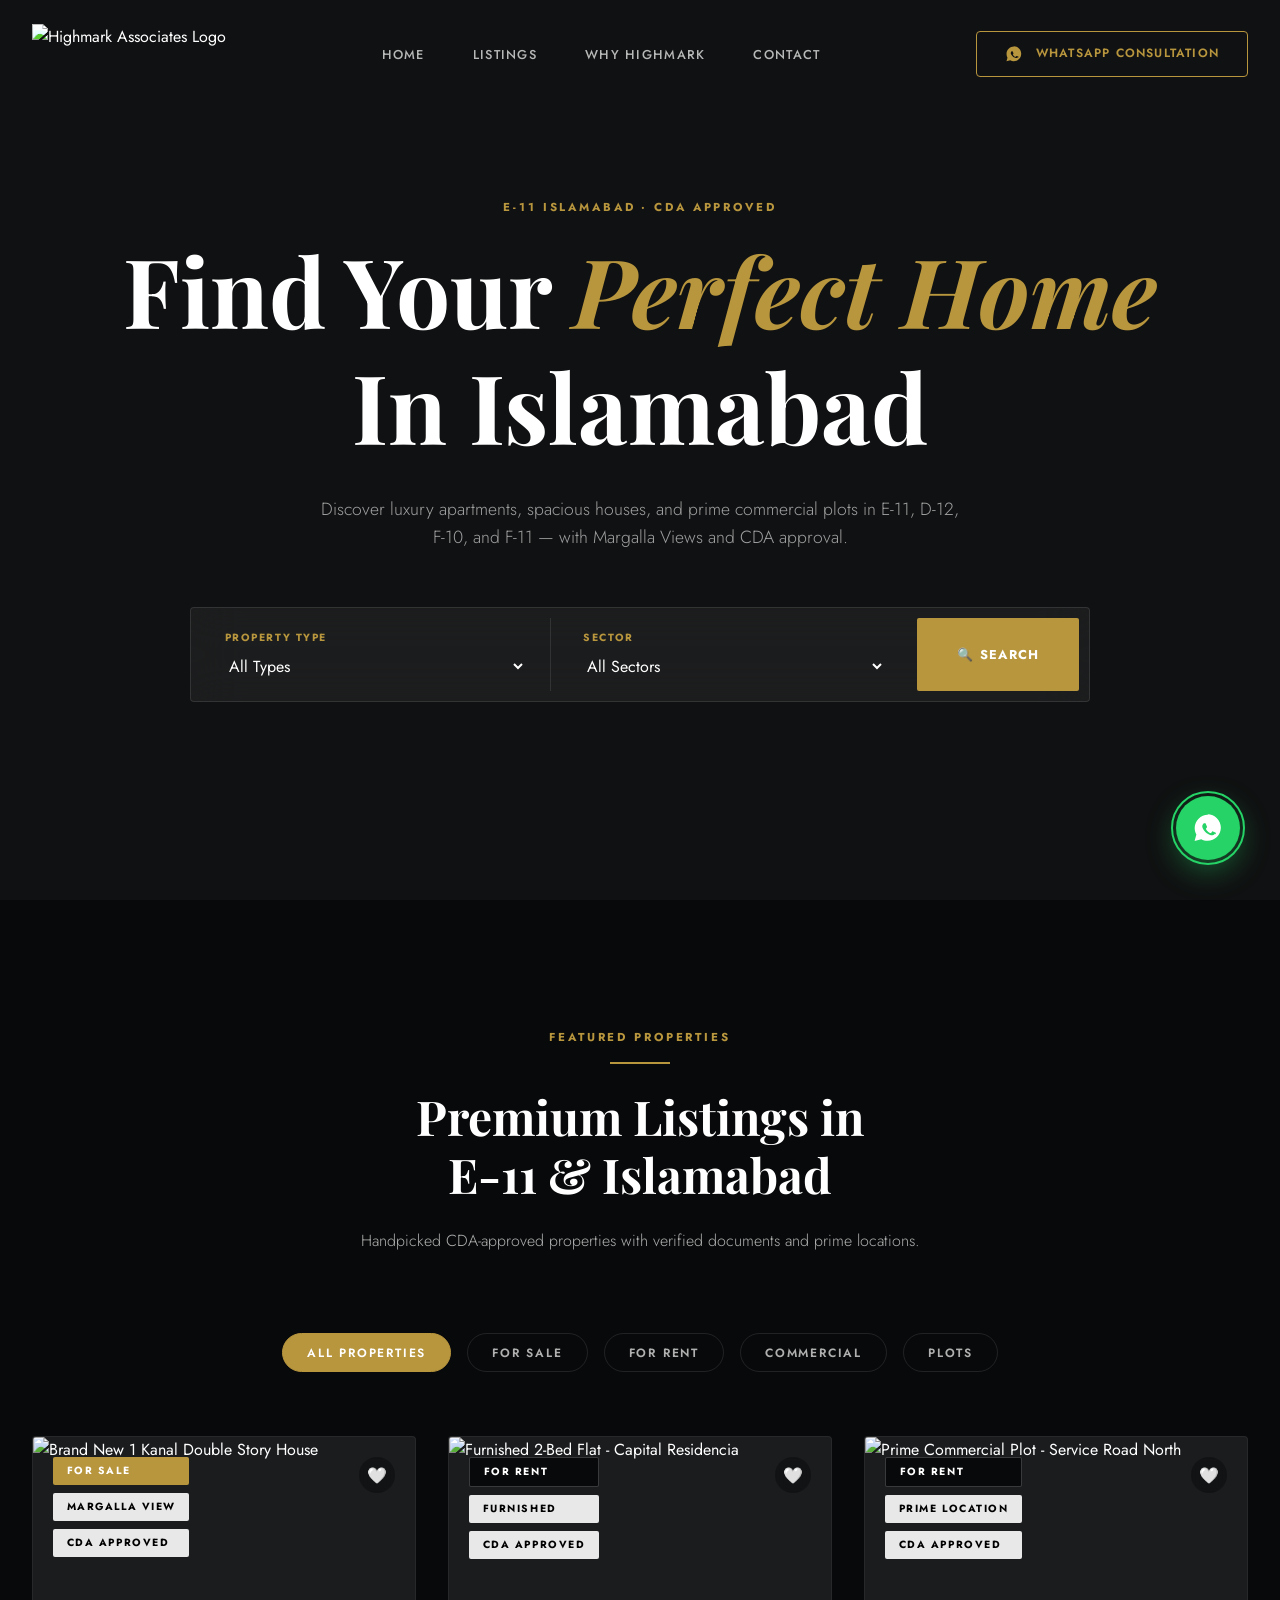
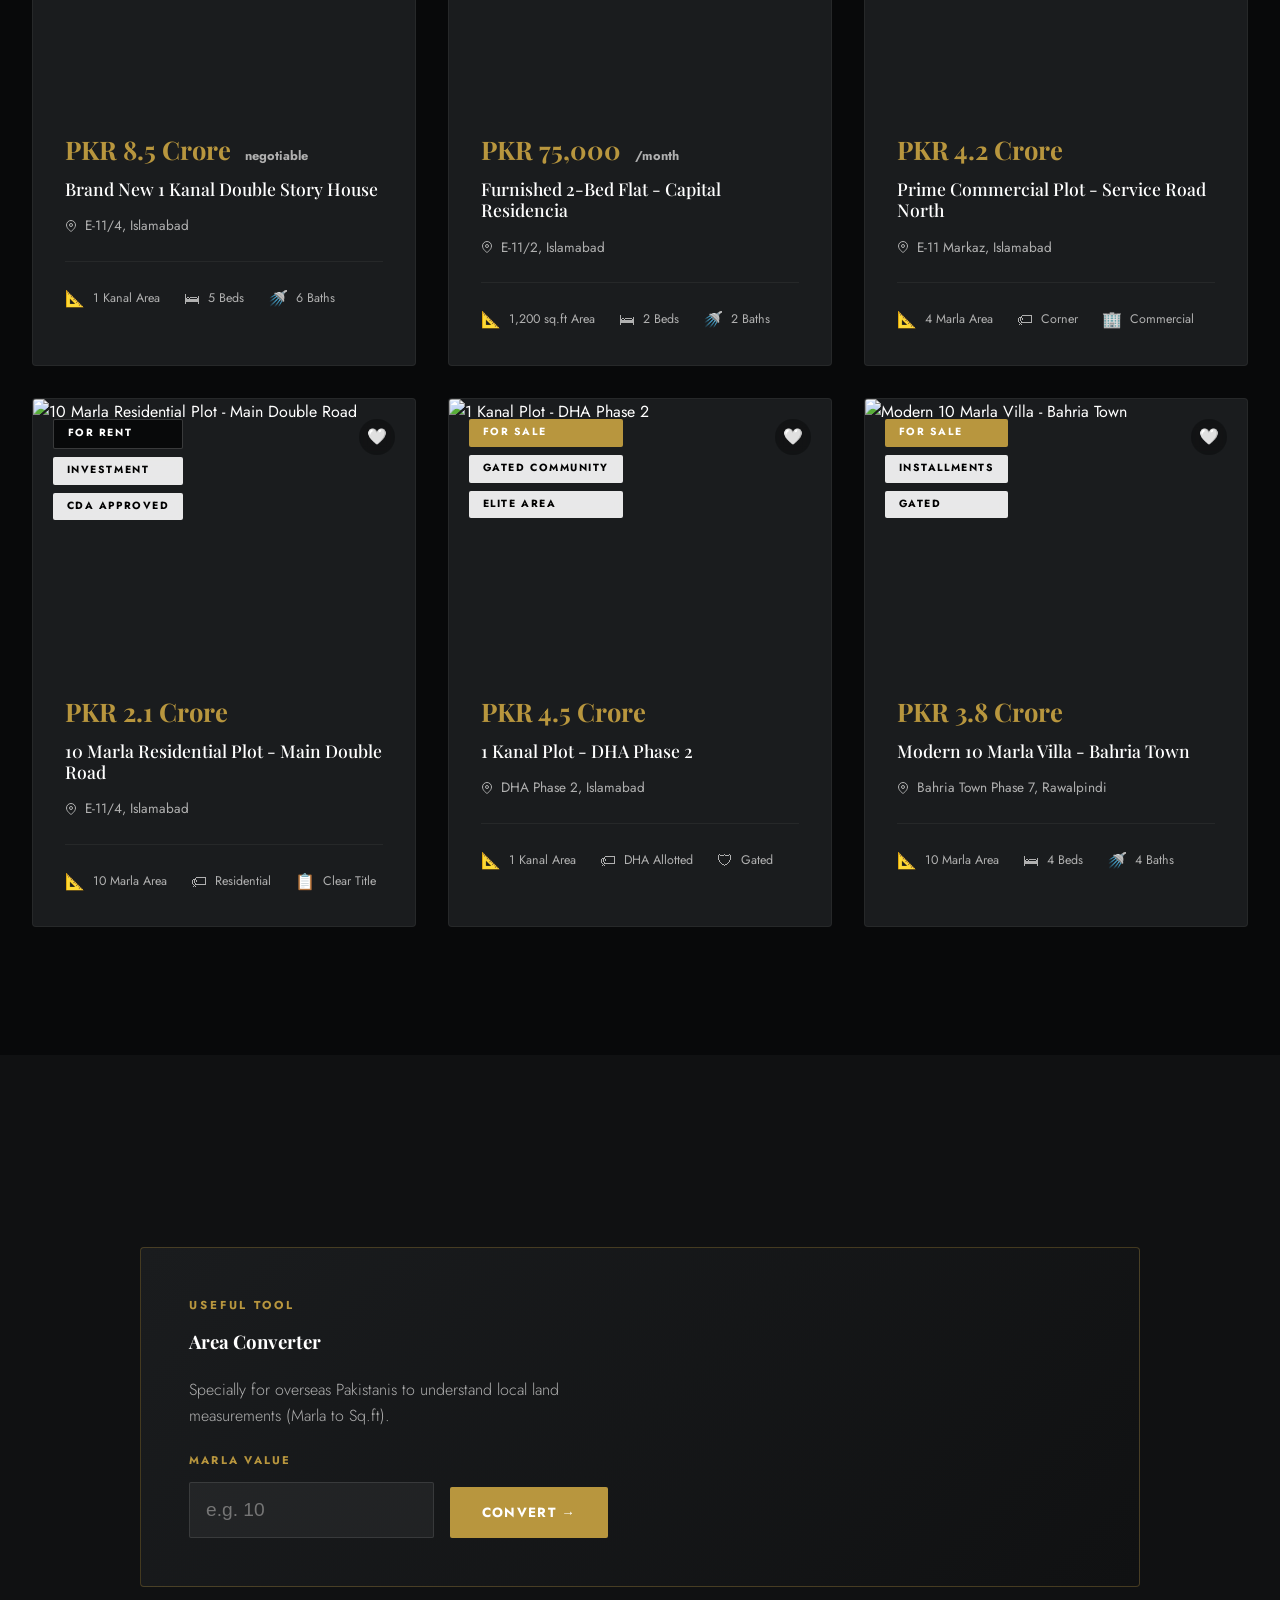
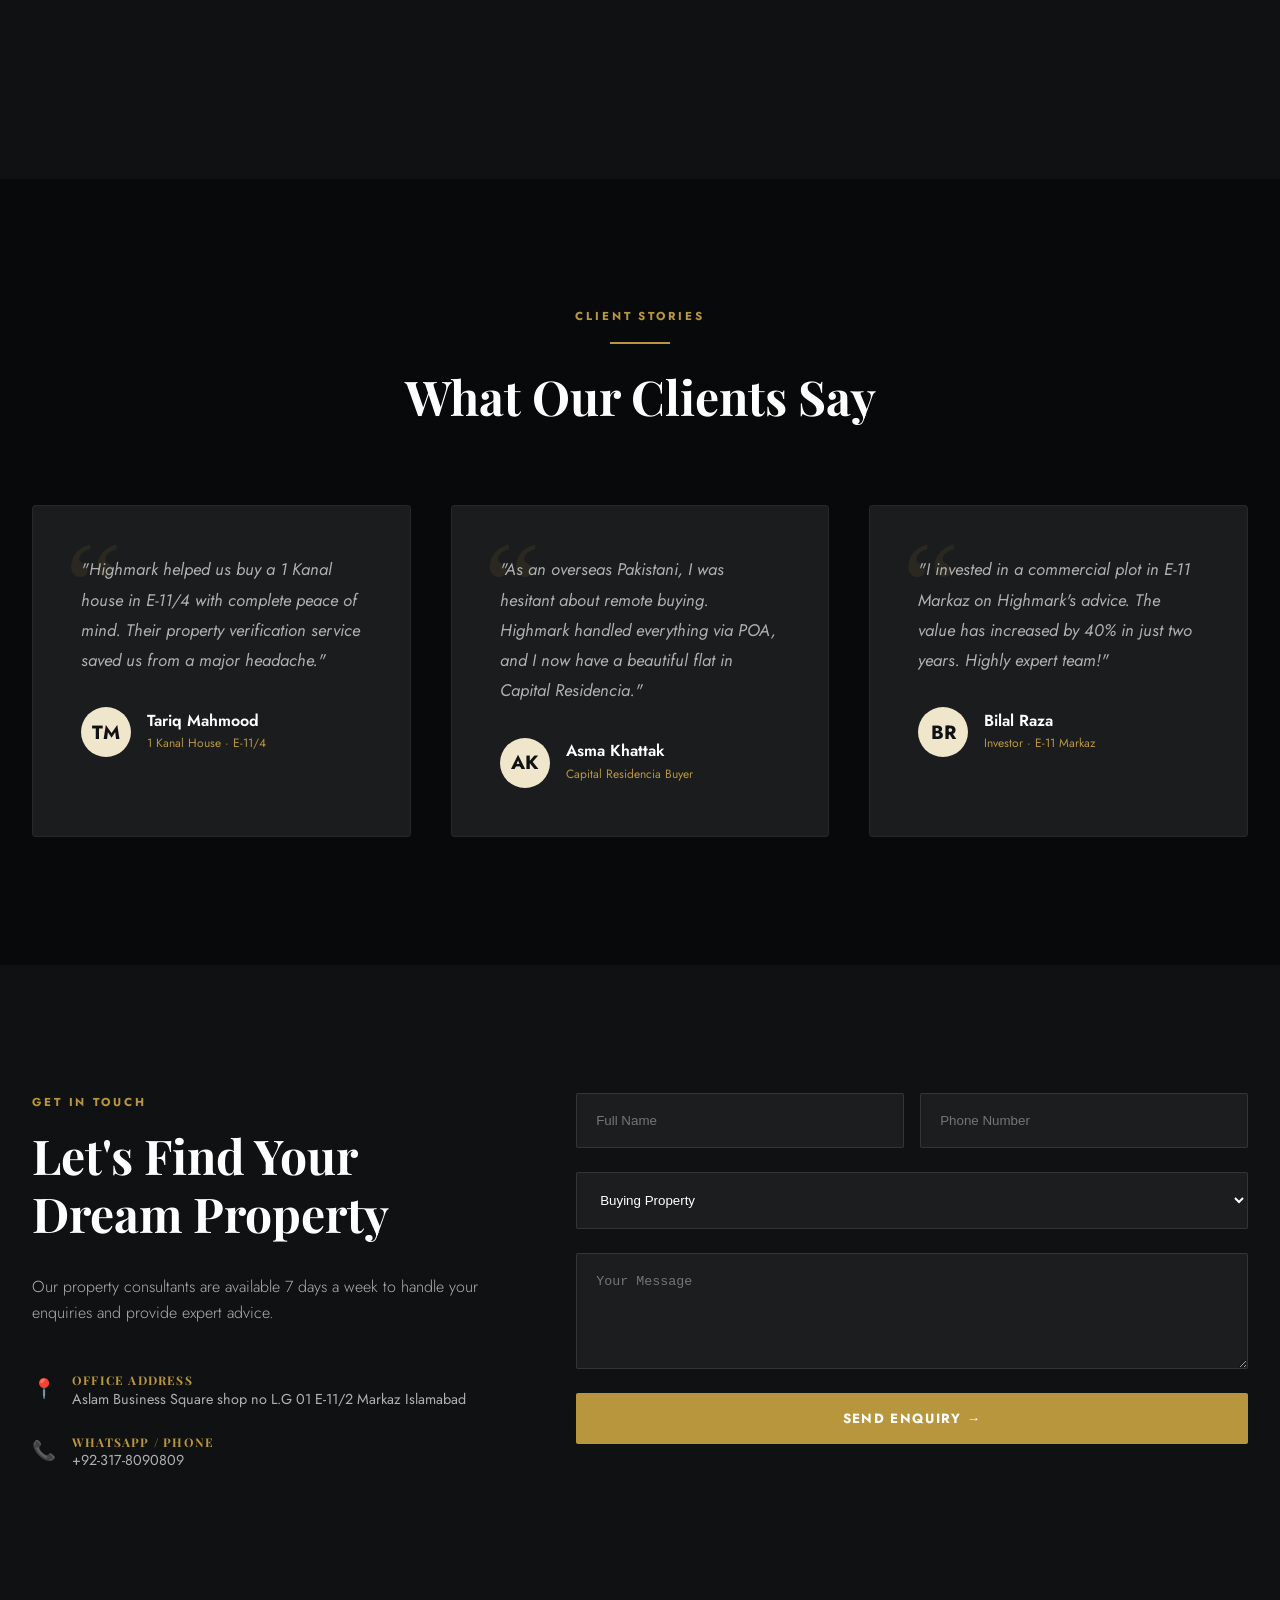
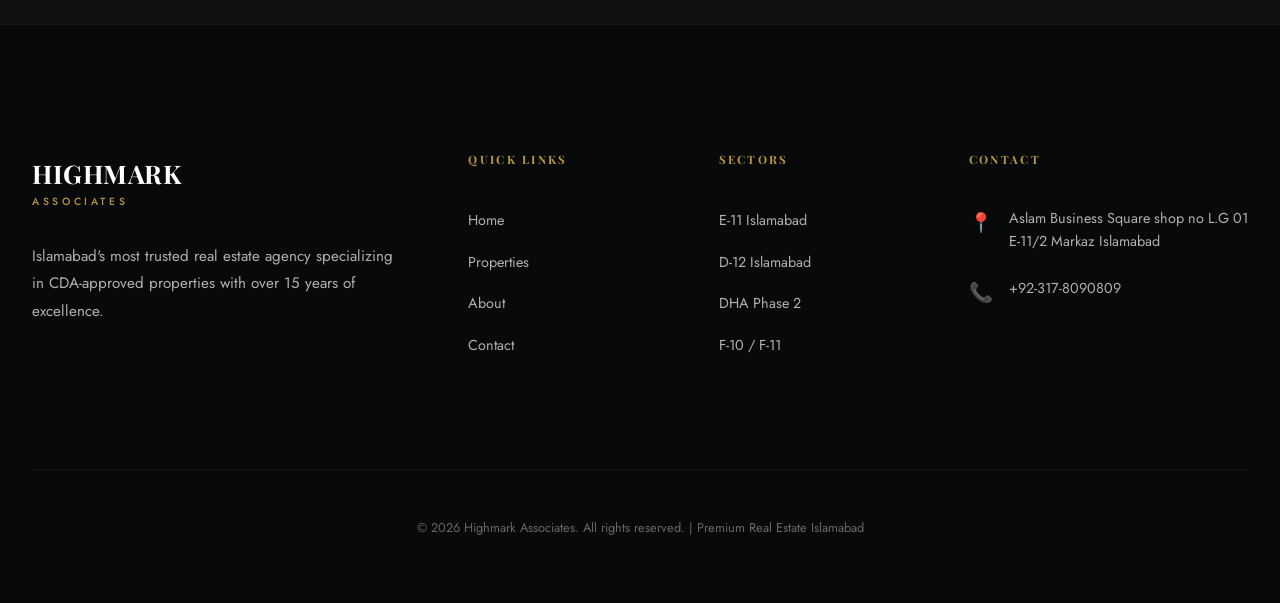
==== commit 206a120c: "feat: use cleaner logo with background-removal fix applied" ====
--- a/index.html
+++ b/index.html
@@ -63,7 +63,7 @@
     <nav class="navbar" id="navbar">
         <div class="container flex-between">
             <a href="#hero" class="line-logo" aria-label="Highmark Associates Home">
-                <img src="./assets/Highmark.png" alt="Highmark Associates Logo" class="logo-img" style="height: 60px; width: auto;" />
+                <img src="./assets/highmark.png" alt="Highmark Associates Logo" class="logo-img" style="height: 60px; width: auto;" />
             </a>
             <ul class="nav-links">
                 <li><a href="#hero">Home</a></li>
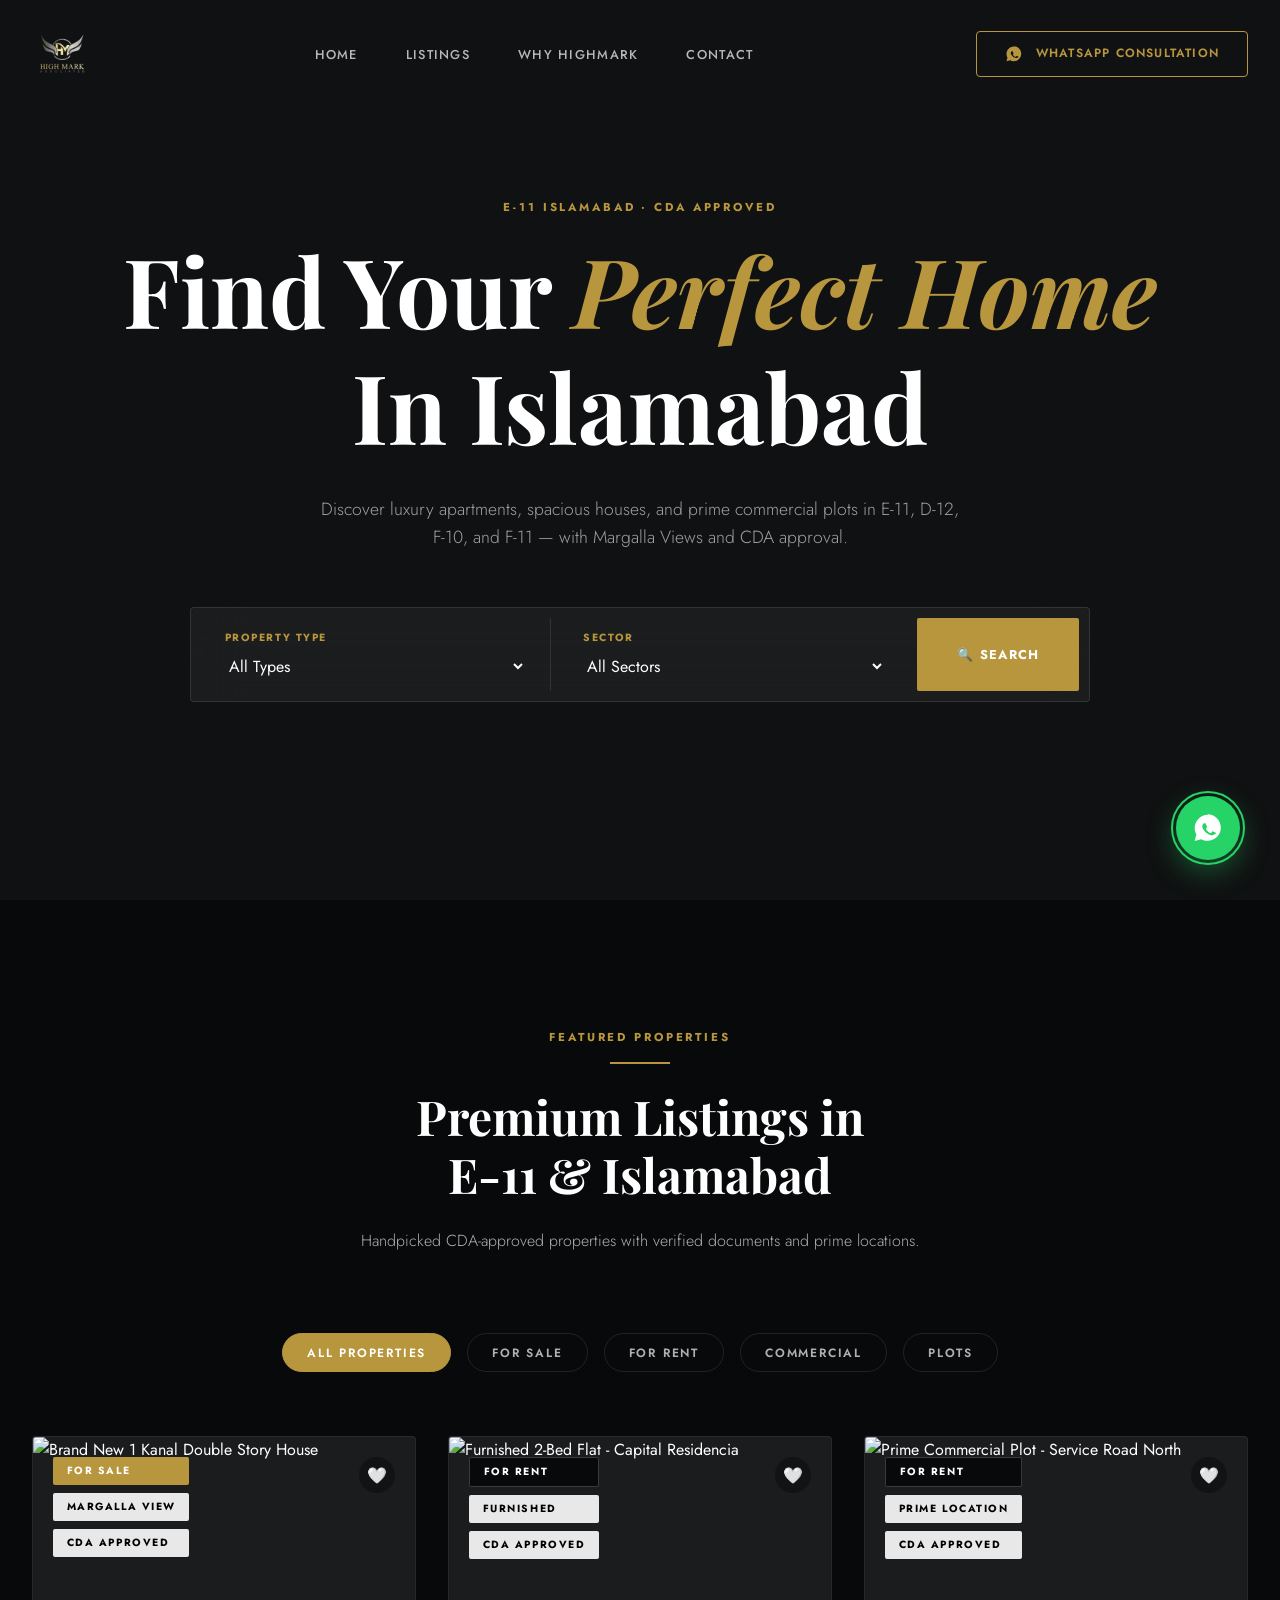
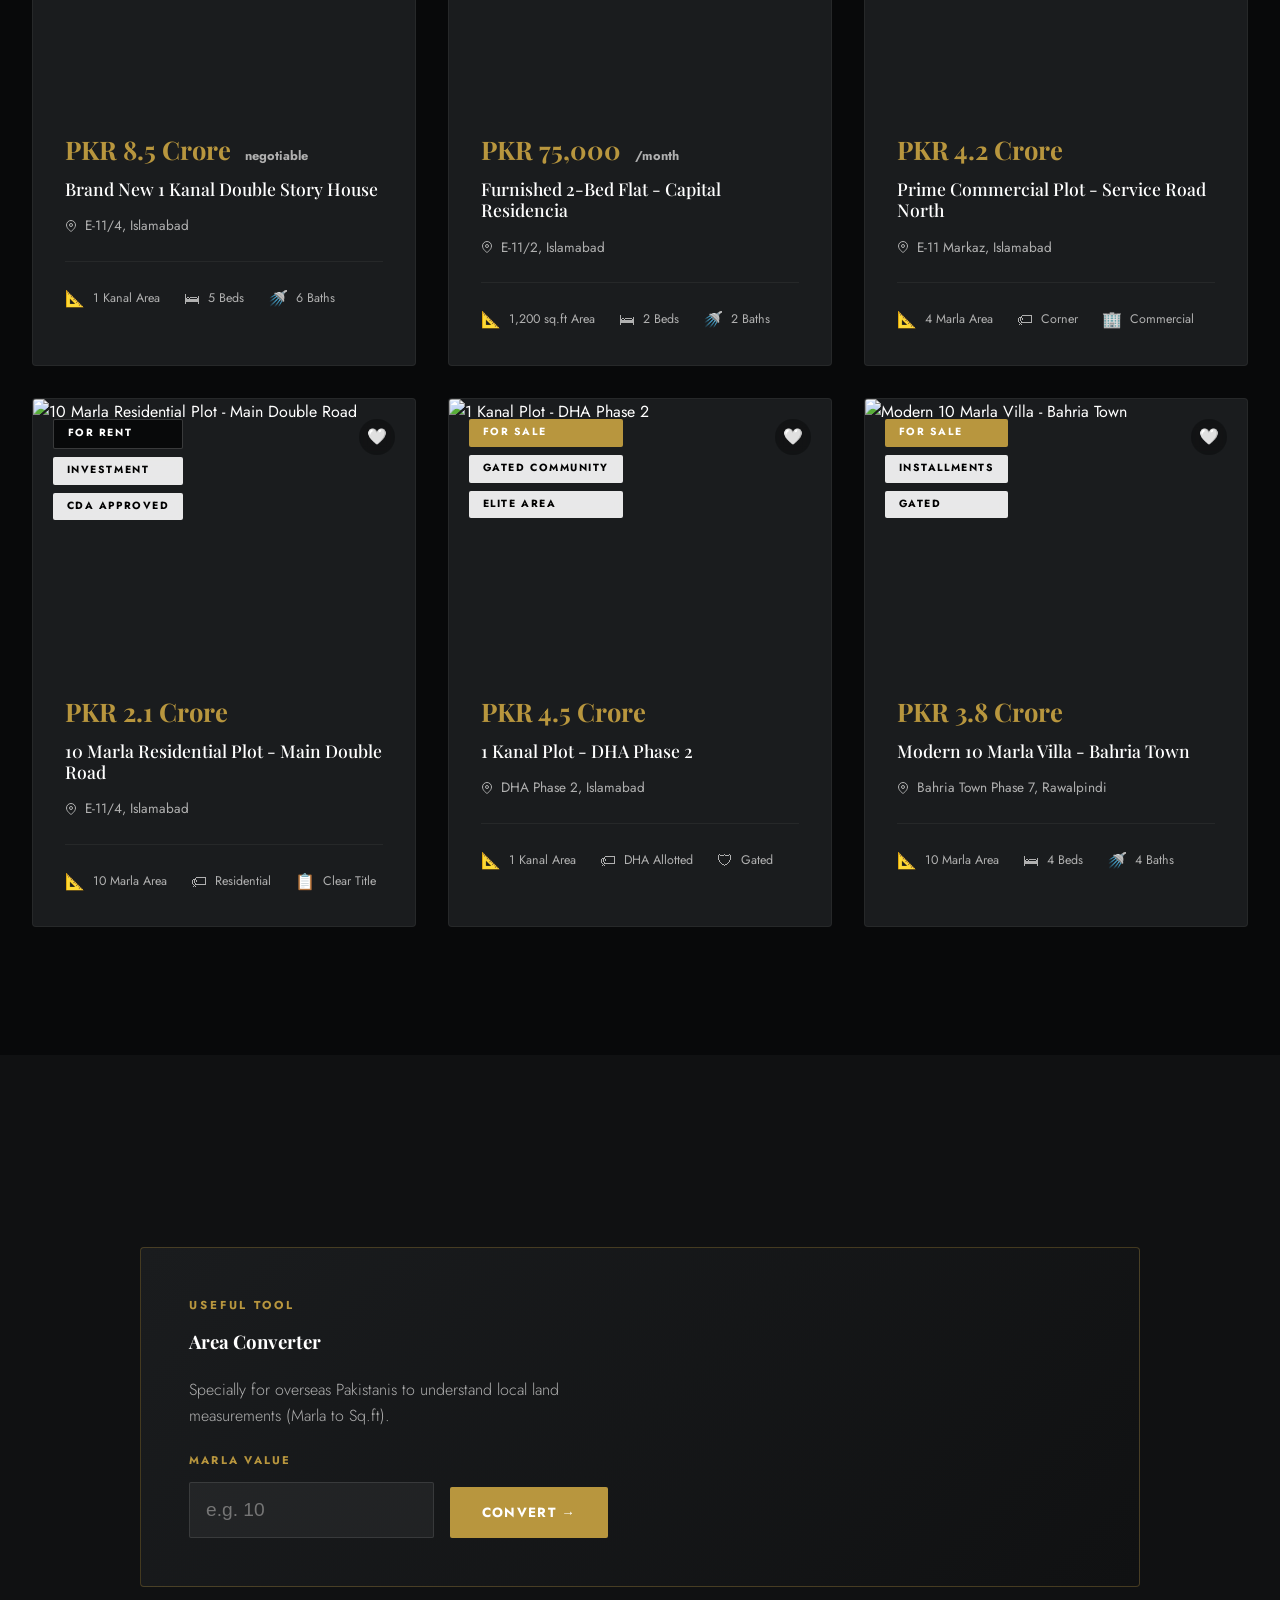
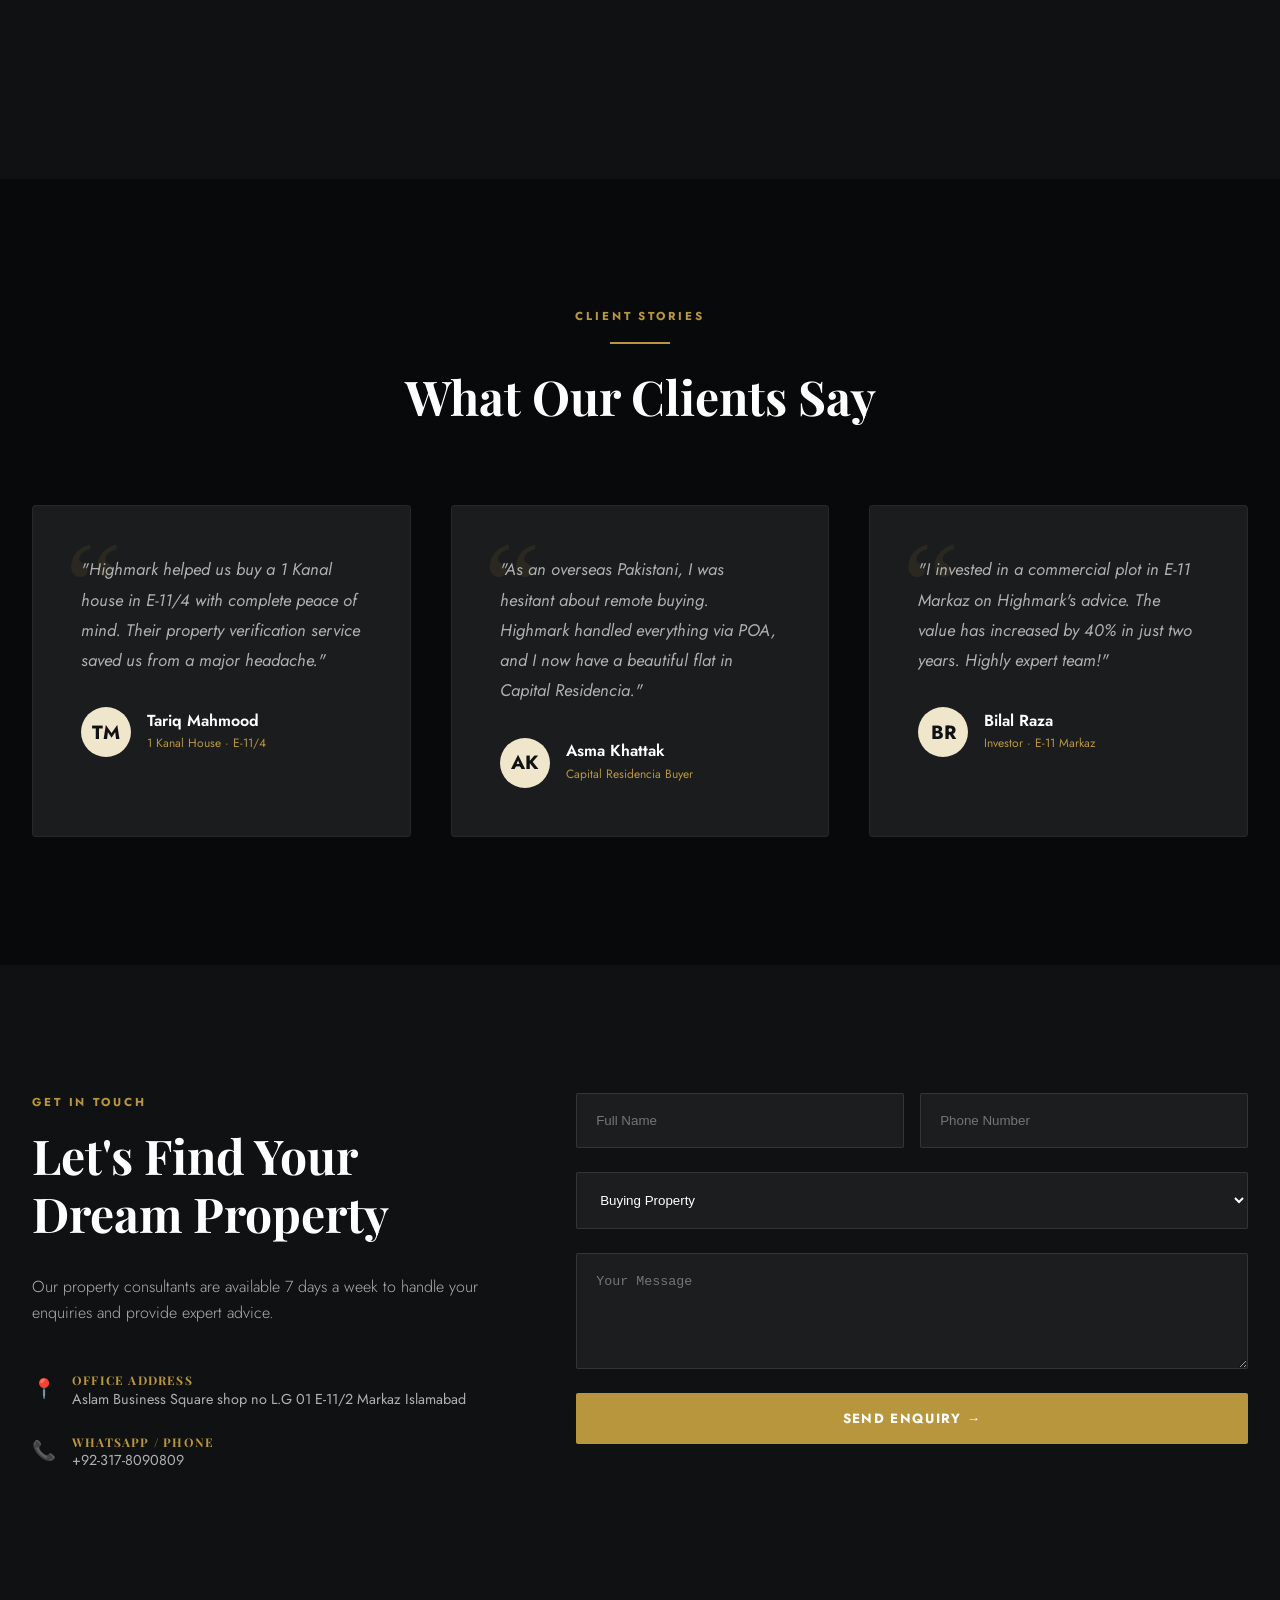
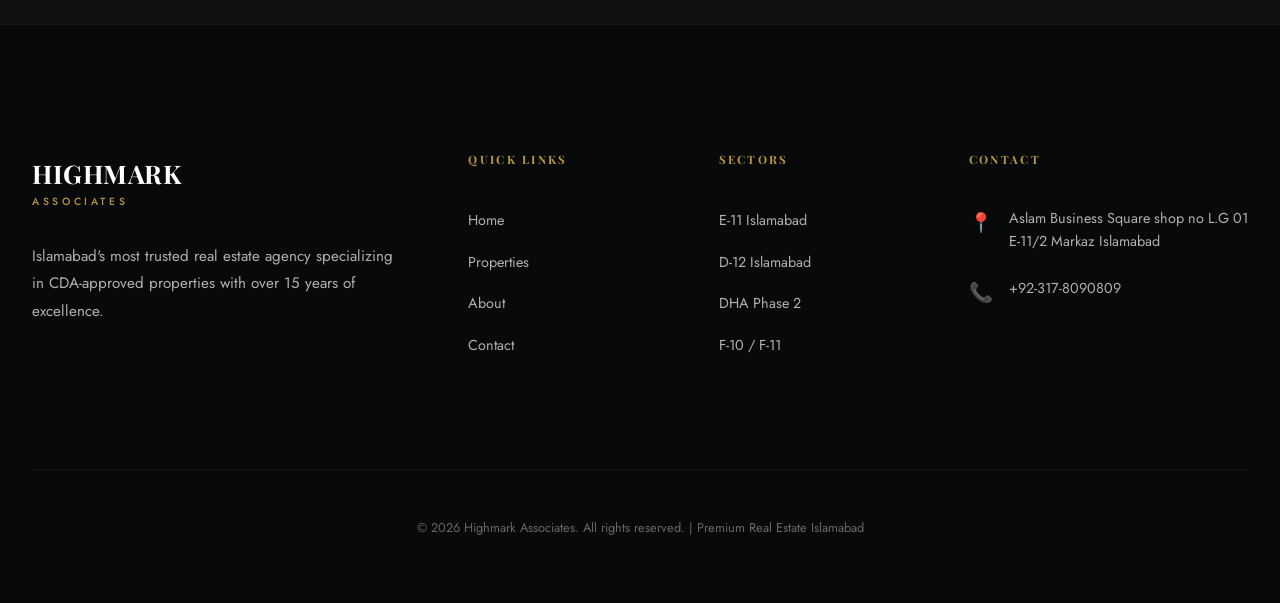
==== commit f2435995: "fix: refactor contact section for mobile responsiveness" ====
--- a/index.html
+++ b/index.html
@@ -215,7 +215,7 @@
 <!-- ===== CONTACT ===== -->
 <section class="section" id="contact" style="background:var(--bg-dark);">
     <div class="container">
-        <div class="grid-listing" style="grid-template-columns: 1fr 1.50fr; gap: 6rem; align-items: start;">
+        <div class="contact-grid-layout">
             <div class="animate-on-scroll">
                 <span class="overline">Get In Touch</span>
                 <h2 style="font-size: 3rem; margin-bottom: 2rem;">Let's Find Your<br>Dream Property</h2>
@@ -238,18 +238,18 @@
             </div>
 
             <div class="animate-on-scroll">
-                <form id="contactForm" style="display: grid; gap: 1.5rem;">
-                    <div style="display: grid; grid-template-columns: 1fr 1fr; gap: 1rem;">
-                        <input type="text" placeholder="Full Name" required style="background: rgba(255,255,255,0.05); border: 1px solid rgba(255,255,255,0.1); padding: 1.2rem; color: white; border-radius: 2px; outline: none;" />
-                        <input type="tel" placeholder="Phone Number" required style="background: rgba(255,255,255,0.05); border: 1px solid rgba(255,255,255,0.1); padding: 1.2rem; color: white; border-radius: 2px; outline: none;" />
-                    </div>
-                    <select style="background: rgba(255,255,255,0.05); border: 1px solid rgba(255,255,255,0.1); padding: 1.2rem; color: white; border-radius: 2px; outline: none;">
+                <form id="contactForm" class="contact-form-layout">
+                    <div class="contact-form-row">
+                        <input type="text" placeholder="Full Name" required class="contact-form-input" />
+                        <input type="tel" placeholder="Phone Number" required class="contact-form-input" />
+                    </div>
+                    <select class="contact-form-input">
                         <option>Buying Property</option>
                         <option>Renting Property</option>
                         <option>Property Management</option>
                         <option>Investment Advice</option>
                     </select>
-                    <textarea rows="5" placeholder="Your Message" style="background: rgba(255,255,255,0.05); border: 1px solid rgba(255,255,255,0.1); padding: 1.2rem; color: white; border-radius: 2px; outline: none;"></textarea>
+                    <textarea rows="5" placeholder="Your Message" class="contact-form-input"></textarea>
                     <button type="submit" class="btn-conv" style="width: 100%;">Send Enquiry →</button>
                 </form>
             </div>
--- a/css/style.css
+++ b/css/style.css
@@ -86,9 +86,6 @@
 /* Brand Logo Background Removal Fix */
 .logo-img {
   display: block;
-  mix-blend-mode: multiply;
-  filter: contrast(120%) brightness(110%);
-  background-color: transparent !important;
 }
 
 .logo { display: flex; flex-direction: column; }
@@ -297,6 +294,21 @@
 .author-info h4 { font-size: 1rem; margin-bottom: 0.25rem; font-family: 'Jost', sans-serif; font-weight: 600; }
 .author-info p { font-size: 0.75rem; color: var(--gold); }
 
+/* ===== CONTACT SECTION ===== */
+.contact-grid-layout { display: grid; grid-template-columns: 1fr 1.5fr; gap: 6rem; align-items: start; }
+.contact-form-layout { display: grid; gap: 1.5rem; }
+.contact-form-row { display: grid; grid-template-columns: 1fr 1fr; gap: 1rem; }
+.contact-form-input {
+  background: rgba(255,255,255,0.05);
+  border: 1px solid rgba(255,255,255,0.1);
+  padding: 1.2rem;
+  color: white;
+  border-radius: 2px;
+  outline: none;
+  width: 100%;
+}
+.contact-form-input:focus { border-color: var(--gold); }
+
 /* ===== FOOTER ===== */
 footer { background: var(--bg-darker); padding: 8rem 0 4rem; border-top: 1px solid rgba(255,255,255,0.05); }
 .footer-grid { display: grid; grid-template-columns: 2fr 1fr 1fr 1.5fr; gap: 4rem; margin-bottom: 6rem; }
@@ -381,6 +393,8 @@
   .footer-grid { grid-template-columns: 1fr; gap: 3rem; }
   .navbar { padding: 1rem 0; }
   .logo-main { font-size: 1.3rem; }
+  .contact-grid-layout { grid-template-columns: 1fr; gap: 3rem; }
+  .contact-form-row { grid-template-columns: 1fr; }
 }
 
 @media (max-width: 480px) {
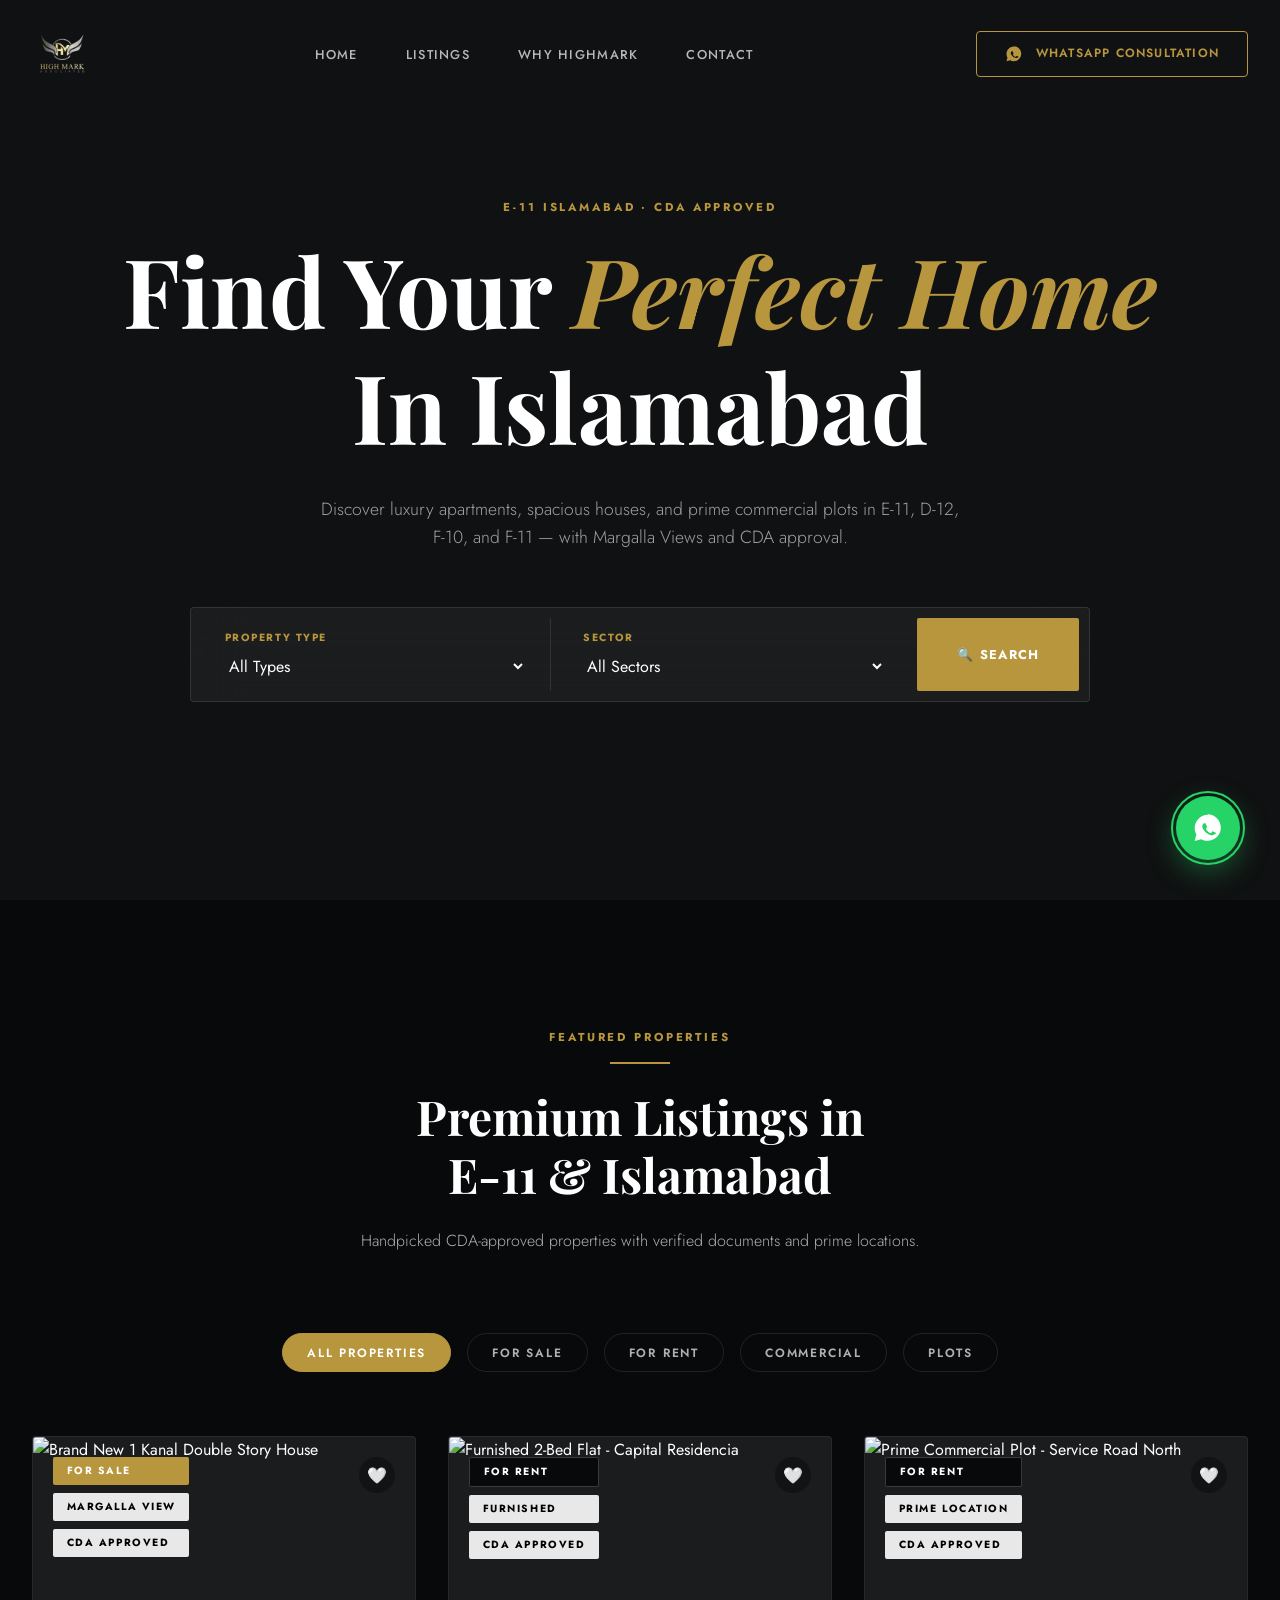
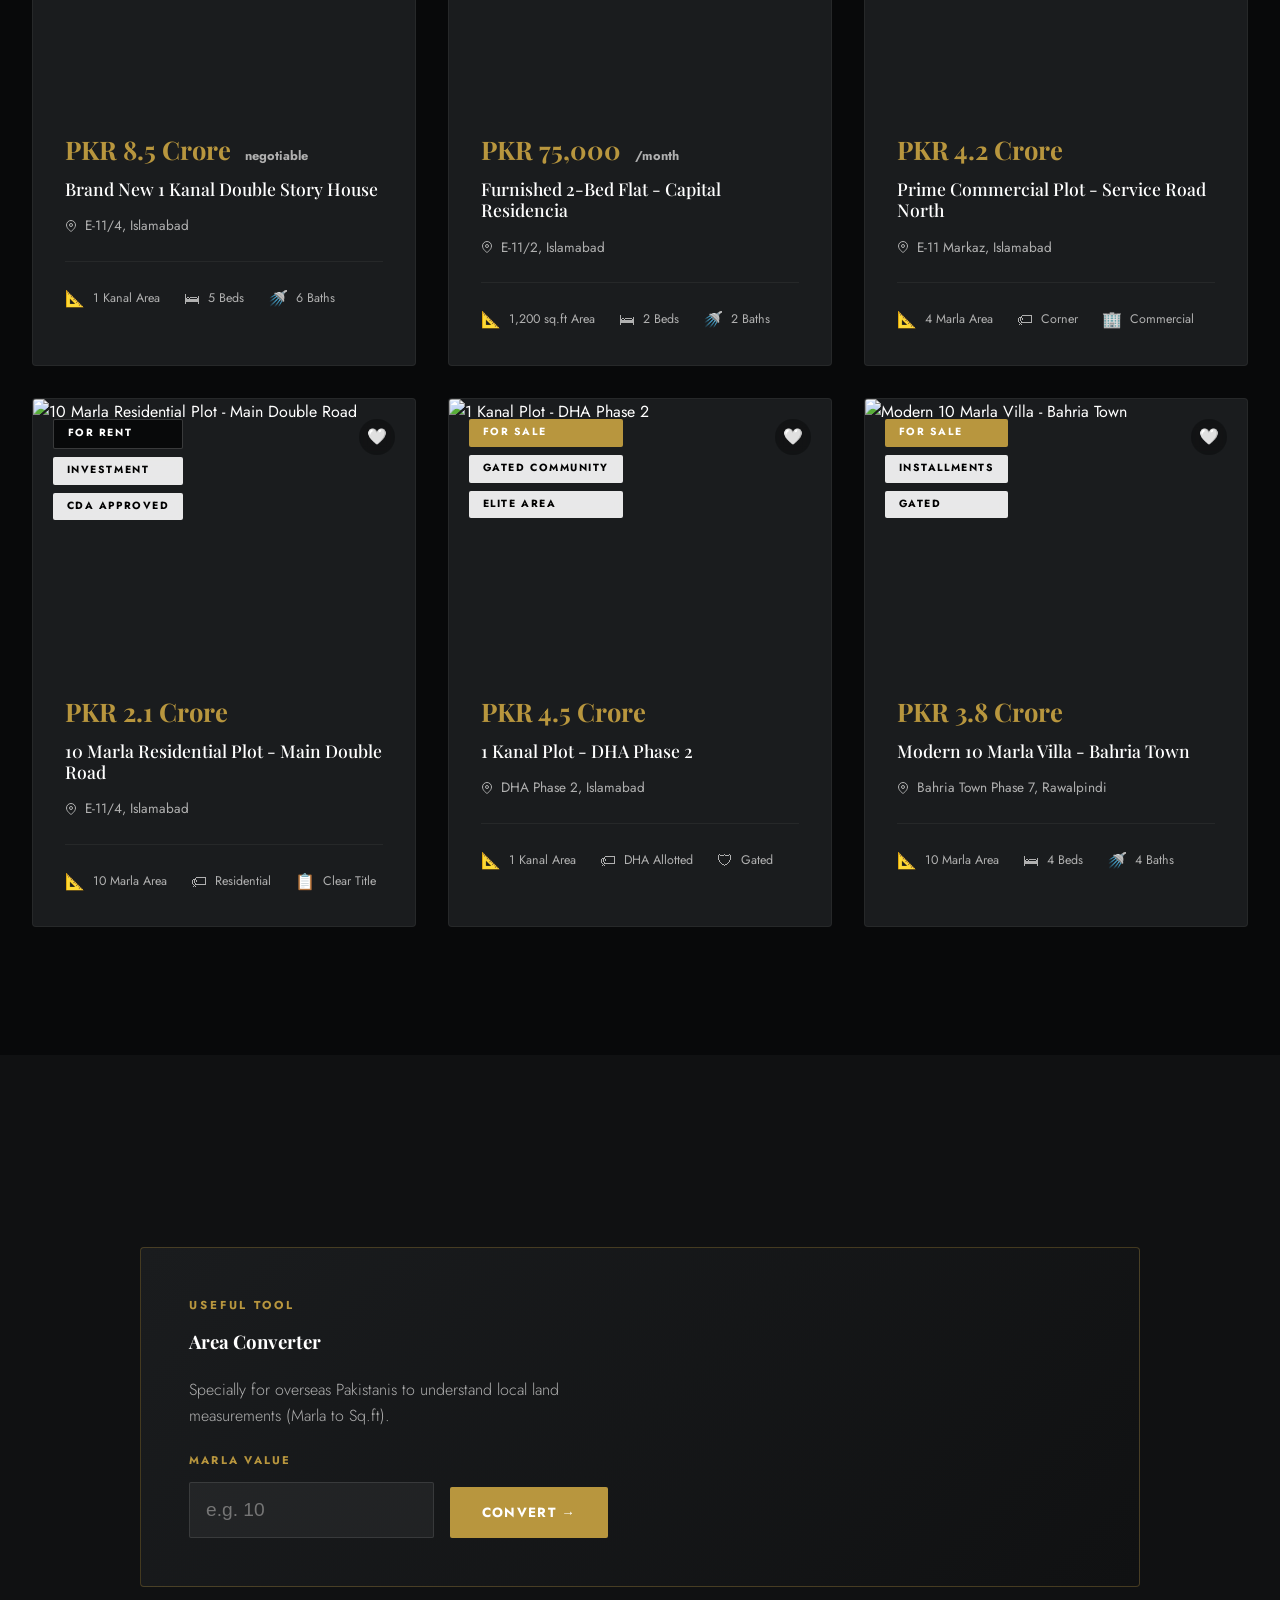
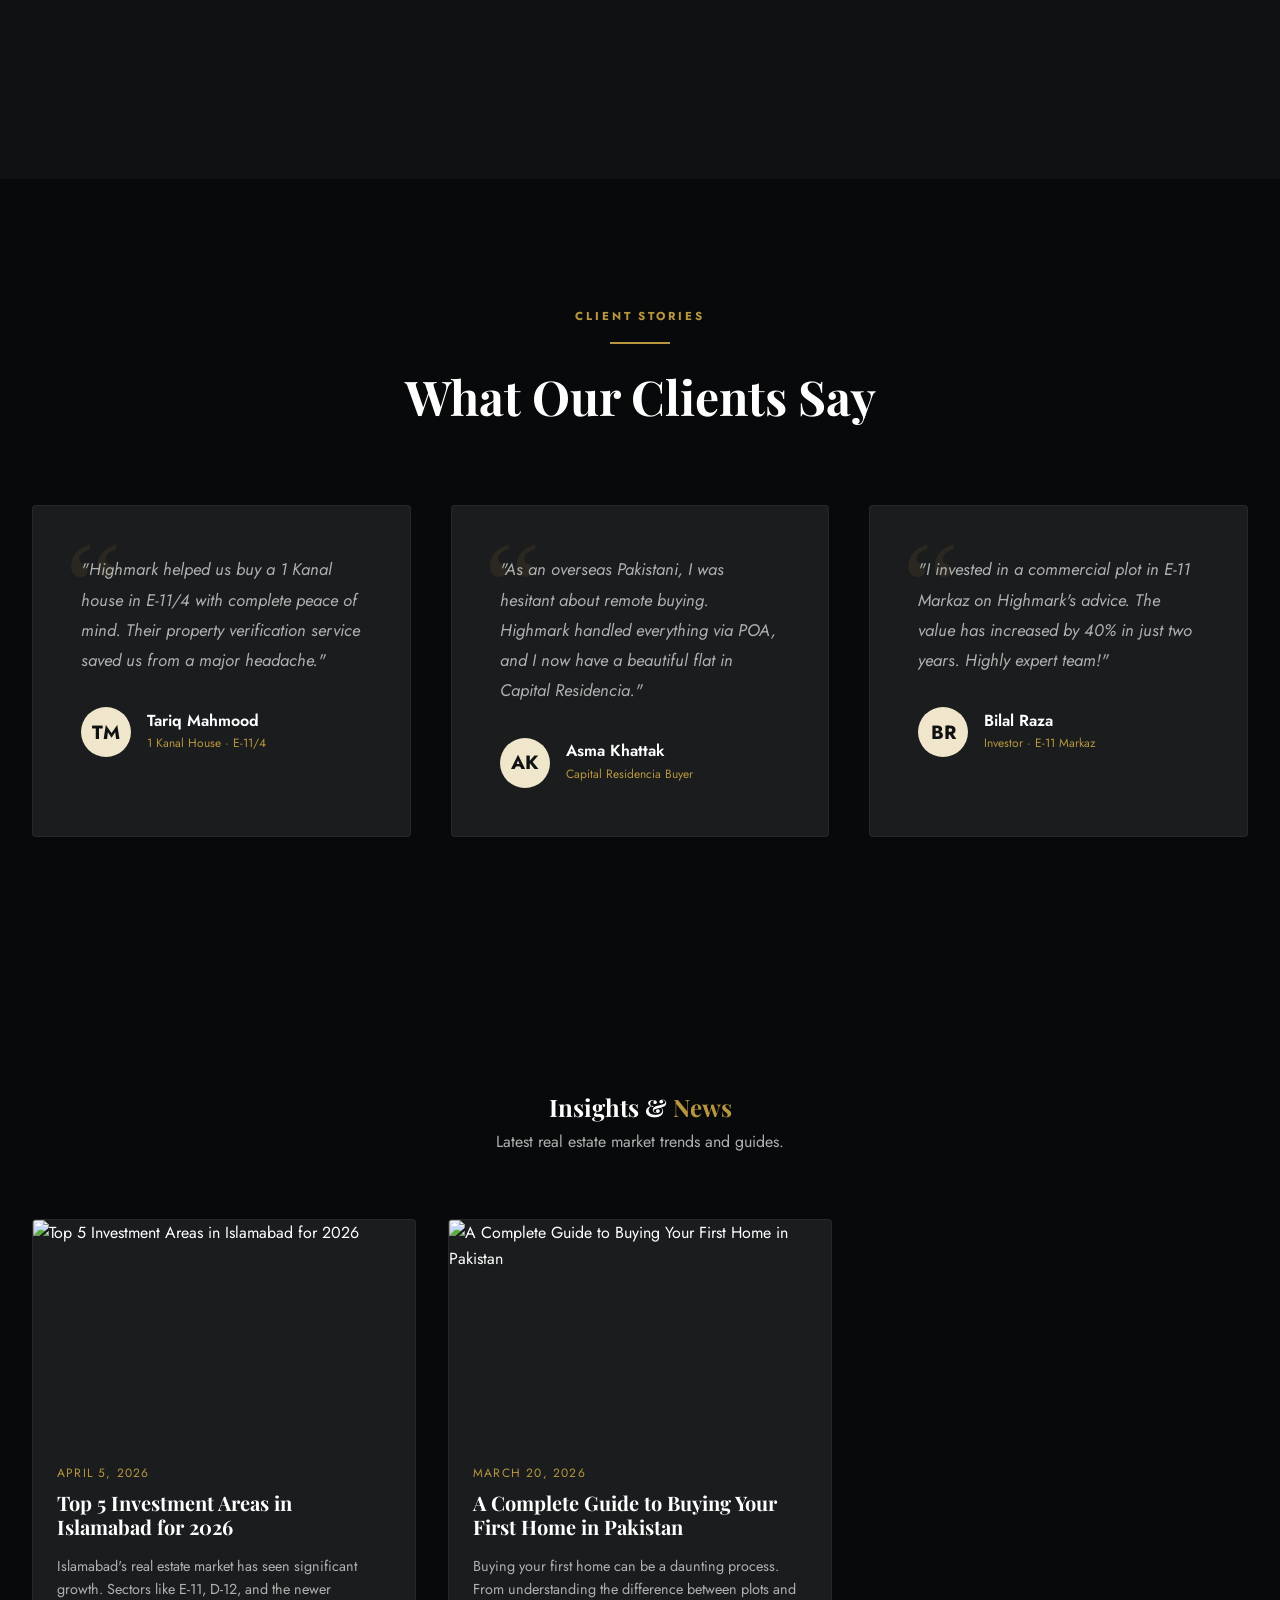
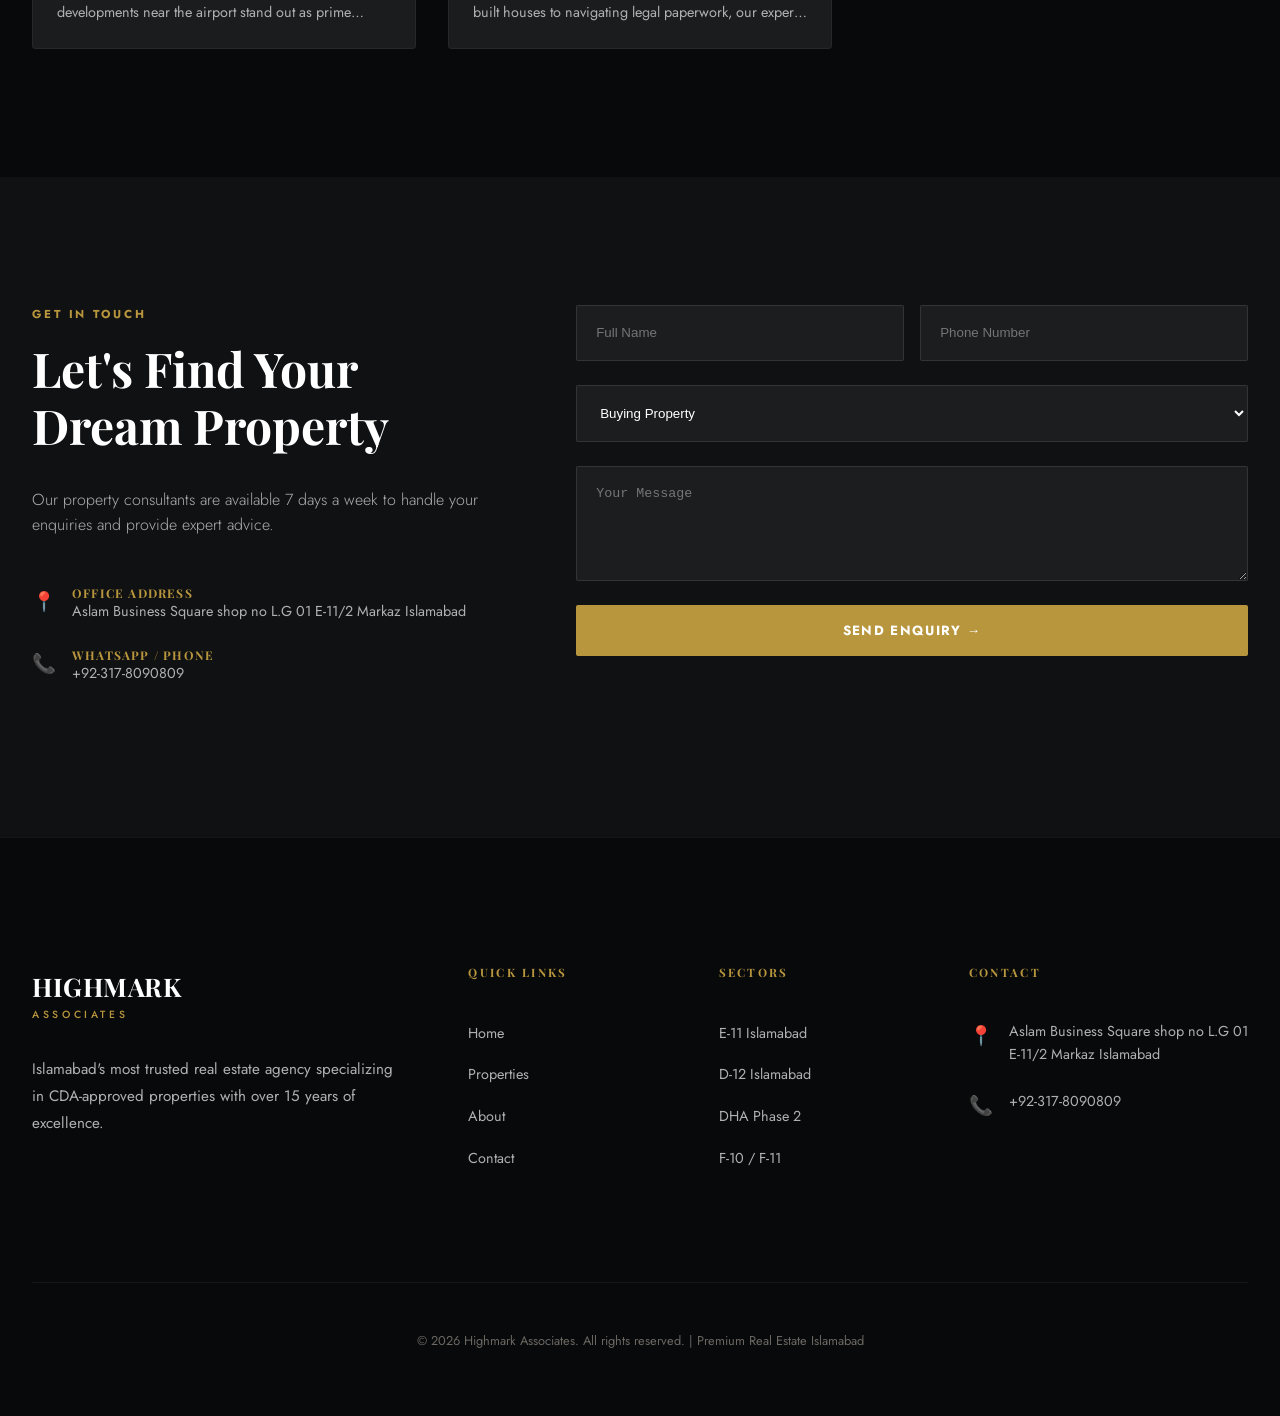
==== commit 5da42b89: "feat: Property details modal, gallery uploads, blogs integration, and modal height fixes" ====
--- a/index.html
+++ b/index.html
@@ -212,6 +212,17 @@
     </div>
 </section>
 
+<!-- ===== BLOGS ===== -->
+<section class="section" id="blogs" style="background:var(--bg-darker);">
+    <div class="container animate-on-scroll">
+        <h2 style="text-align: center; margin-bottom: 0.5rem;">Insights & <span style="color:var(--gold);">News</span></h2>
+        <p style="text-align: center; color:var(--text-dim); margin-bottom: 4rem;">Latest real estate market trends and guides.</p>
+        <div class="blogs-grid" id="blogsGrid">
+            <!-- Rendered by JS -->
+        </div>
+    </div>
+</section>
+
 <!-- ===== CONTACT ===== -->
 <section class="section" id="contact" style="background:var(--bg-dark);">
     <div class="container">
@@ -312,6 +323,39 @@
     </a>
 </div>
 
+<!-- ===== PROPERTY MODAL ===== -->
+<div id="propertyModal" class="property-modal">
+    <div class="property-modal-content">
+        <span class="property-modal-close" id="closePropertyModal">✕</span>
+        <div class="pmodal-grid">
+            <div class="pmodal-images">
+                <img id="pmodalMainImg" src="" alt="Property" />
+                <div id="pmodalGallery" class="pmodal-gallery"></div>
+            </div>
+            <div class="pmodal-info">
+                <span id="pmodalType" class="badge badge-sale">For Sale</span>
+                <h2 id="pmodalTitle">Property Title</h2>
+                <div class="card-location" style="margin-bottom: 0.5rem;">
+                    <svg width="12" height="12" viewBox="0 0 24 24" fill="none" stroke="currentColor" stroke-width="2" style="color:var(--gold);"><path d="M21 10c0 7-9 13-9 13s-9-6-9-13a9 9 0 0118 0z"/><circle cx="12" cy="10" r="3"/></svg>
+                    <span id="pmodalLocation">Location</span>
+                </div>
+                <div class="card-price" id="pmodalPrice" style="font-size: 2rem; margin-bottom: 2rem;">Price</div>
+                <div class="card-specs" style="padding-top: 1.5rem; border-top: 1px solid rgba(255,255,255,0.05); padding-bottom: 1.5rem; margin-bottom: 1.5rem; display: flex; gap: 2rem;">
+                    <div class="spec"><span class="spec-icon">📐</span> <span id="pmodalArea">-</span></div>
+                    <div class="spec"><span class="spec-icon">🛏️</span> <span id="pmodalBeds">-</span></div>
+                    <div class="spec"><span class="spec-icon">🛁</span> <span id="pmodalBaths">-</span></div>
+                </div>
+                <h3 style="font-size:1.2rem; margin-bottom:1rem; color:var(--white);">Description</h3>
+                <p id="pmodalDesc" style="color: var(--text-dim); font-size: 0.95rem; line-height: 1.8; margin-bottom: 2rem; white-space: pre-wrap;"></p>
+                <a href="#" target="_blank" id="pmodalWhatsApp" class="nav-cta conf-whatsapp-link" style="display: inline-flex; align-items: center; gap: 0.8rem; background: var(--accent-green); color: white; border: none; padding: 1rem 2rem; border-radius:3px;">
+                    <svg width="20" height="20" viewBox="0 0 24 24" fill="currentColor"><path d="M12.011 2c-5.505 0-9.989 4.484-9.989 9.989 0 1.758.459 3.41 1.259 4.85l-1.336 4.882 4.996-1.311c1.405.764 3.003 1.2 4.693 1.2 5.505 0 10.011-4.484 10.011-9.989 0-5.505-4.506-9.989-10.035-9.989zm5.304 14.125c-.225.63-1.3 1.233-1.787 1.309-.434.067-.98.125-2.825-.615-2.355-.945-3.87-3.325-3.987-3.484-.117-.16-1.025-1.349-1.025-2.583a2.64 2.64 0 01.815-1.956c.258-.258.558-.325.742-.325.183 0 .367.009.525.017.167.008.392-.067.617.475.225.542.775 1.884.842 2.017.067.133.111.291.017.475-.083.183-.133.291-.258.441-.125.15-.262.333-.375.45-.125.133-.25.275-.108.517.142.242.633 1.042 1.366 1.692.942.841 1.734 1.1 1.984 1.225.25.125.392.108.542-.058.15-.167.642-.75.815-1.008.167-.258.333-.217.558-.133.225.083 1.433.675 1.683.8.25.125.417.183.475.291.058.108.058.625-.167 1.258z"/></svg>
+                    Enquire via WhatsApp
+                </a>
+            </div>
+        </div>
+    </div>
+</div>
+
 <!-- Scripts -->
 <script type="module" src="./js/main.js"></script>
 
--- a/css/style.css
+++ b/css/style.css
@@ -366,6 +366,53 @@
 }
 @keyframes waPulse { 0% { transform: scale(1); opacity: 0.8; } 100% { transform: scale(1.6); opacity: 0; } }
 
+/* ===== BLOGS ===== */
+.blogs-grid { display: grid; grid-template-columns: repeat(auto-fill, minmax(320px, 1fr)); gap: 2rem; }
+.blog-card { background: var(--bg-card); border-radius: var(--radius); overflow: hidden; border: 1px solid rgba(255,255,255,0.05); transition: var(--transition); }
+.blog-card:hover { transform: translateY(-5px); border-color: rgba(184, 150, 62, 0.3); }
+.blog-img { width: 100%; height: 220px; object-fit: cover; }
+.blog-content { padding: 1.5rem; }
+.blog-date { font-size: 0.75rem; color: var(--gold); letter-spacing: 0.1em; text-transform: uppercase; margin-bottom: 0.5rem; display: block; }
+.blog-title { font-size: 1.25rem; font-family: 'Playfair Display', serif; margin-bottom: 1rem; color: var(--text-white); }
+.blog-desc { font-size: 0.9rem; color: var(--text-dim); line-height: 1.6; display: -webkit-box; -webkit-line-clamp: 3; line-clamp: 3; -webkit-box-orient: vertical; overflow: hidden; }
+
+/* ===== PROPERTY MODAL ===== */
+.property-modal {
+  display: none;
+  position: fixed; inset: 0;
+  background: rgba(0, 0, 0, 0.9);
+  backdrop-filter: blur(10px);
+  z-index: 4000;
+  align-items: center; justify-content: center;
+  padding: 2rem;
+}
+.property-modal.open { display: flex; }
+.property-modal-content {
+  background: var(--bg-card);
+  width: 1200px; max-width: 100%;
+  border-radius: var(--radius);
+  border: 1px solid rgba(255, 255, 255, 0.05);
+  position: relative;
+  max-height: 90vh; overflow-y: auto;
+}
+.property-modal-close {
+  position: absolute; top: 1.5rem; right: 1.5rem;
+  font-size: 1.5rem; color: var(--gold); cursor: pointer;
+  z-index: 10; background: var(--bg-darker); width: 40px; height: 40px;
+  display: flex; align-items: center; justify-content: center; border-radius: 50%;
+  border: 1px solid rgba(255,255,255,0.1);
+  transition: var(--transition);
+}
+.property-modal-close:hover { background: var(--gold); color: var(--bg-darker); }
+.pmodal-grid { display: grid; grid-template-columns: 1fr 1fr; gap: 3rem; }
+.pmodal-images img { width: 100%; object-fit: cover; border-radius: var(--radius) 0 0 var(--radius); }
+.pmodal-images { display: flex; flex-direction: column; background: var(--bg-darker); }
+#pmodalMainImg { height: 400px; }
+.pmodal-gallery { display: flex; gap: 0.5rem; padding: 1rem; overflow-x: auto; }
+.pmodal-gallery img { width: 80px; height: 80px; min-width: 80px; cursor: pointer; border-radius: 4px; border: 1px solid transparent; }
+.pmodal-gallery img:hover { border-color: var(--gold); }
+.pmodal-info { padding: 3rem 3rem 3rem 0; }
+
 /* ===== ANIMATIONS ===== */
 .animate-on-scroll { opacity: 0; transform: translateY(30px); transition: 0.8s ease-out; }
 .animate-on-scroll.visible { opacity: 1; transform: translateY(0); }
@@ -384,6 +431,10 @@
 }
 @media (max-width: 768px) {
   h1 { font-size: 2.8rem !important; }
+  .property-modal { padding: 1rem; }
+  .pmodal-grid { grid-template-columns: 1fr; gap: 1rem; }
+  .pmodal-images img { border-radius: var(--radius) var(--radius) 0 0; }
+  .pmodal-info { padding: 2rem; }
   .hero { height: auto; min-height: 80vh; padding-top: 120px; }
   .search-bar { flex-direction: column; padding: 1rem; width: 95%; }
   .search-field { border-right: none; border-bottom: 1px solid rgba(255, 255, 255, 0.1); padding: 1rem 0; }
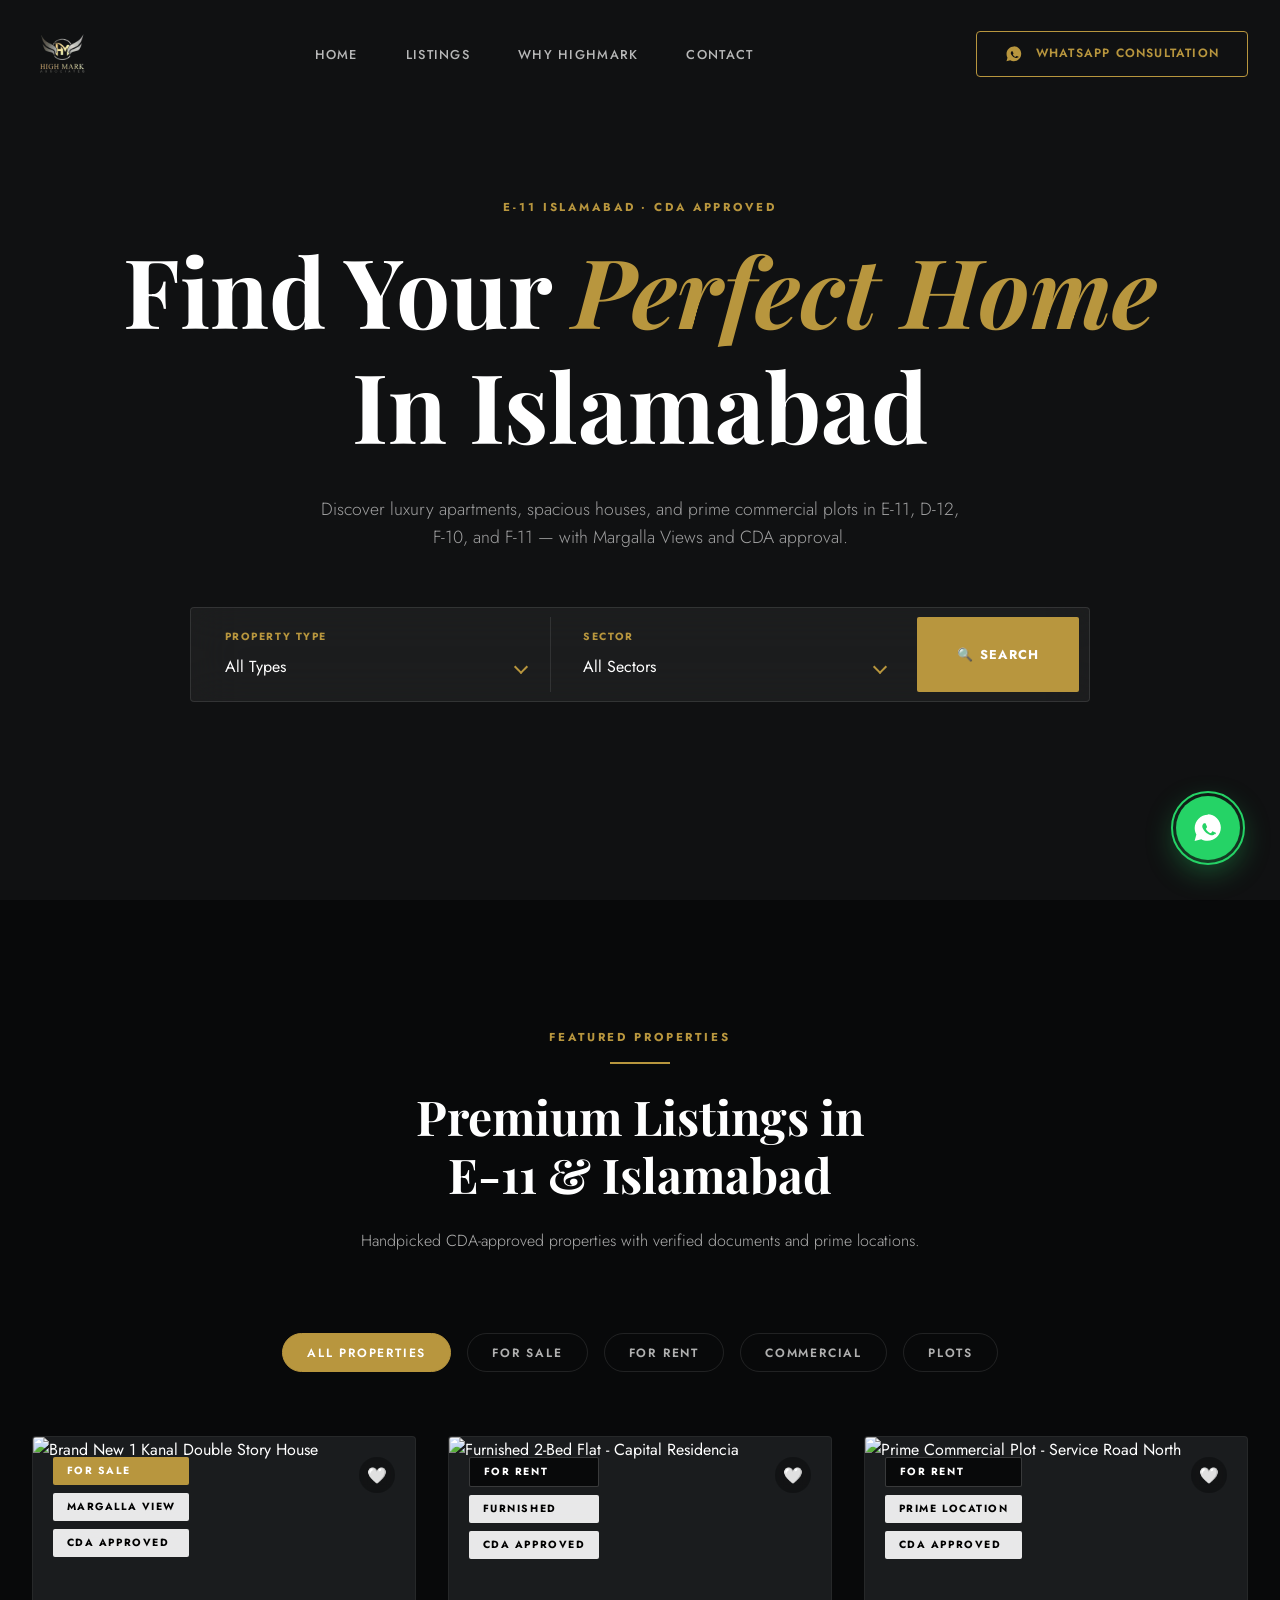
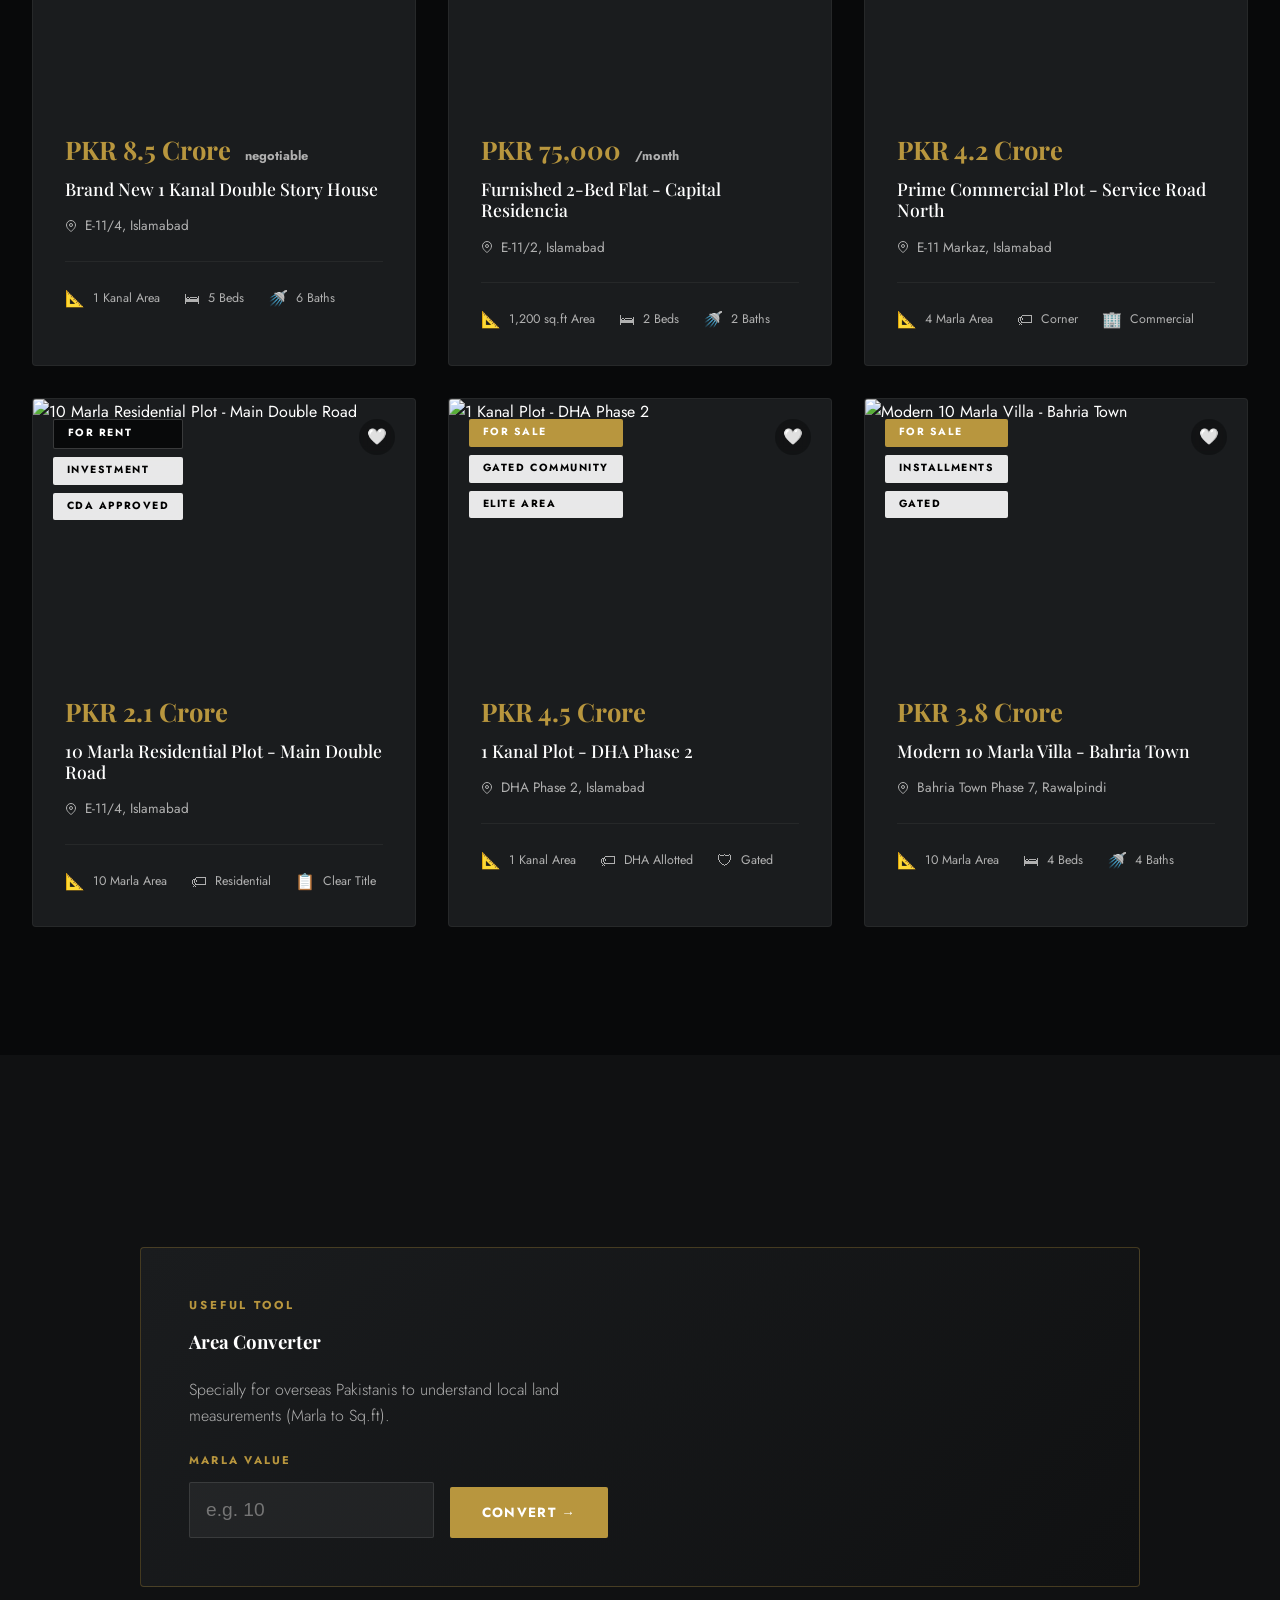
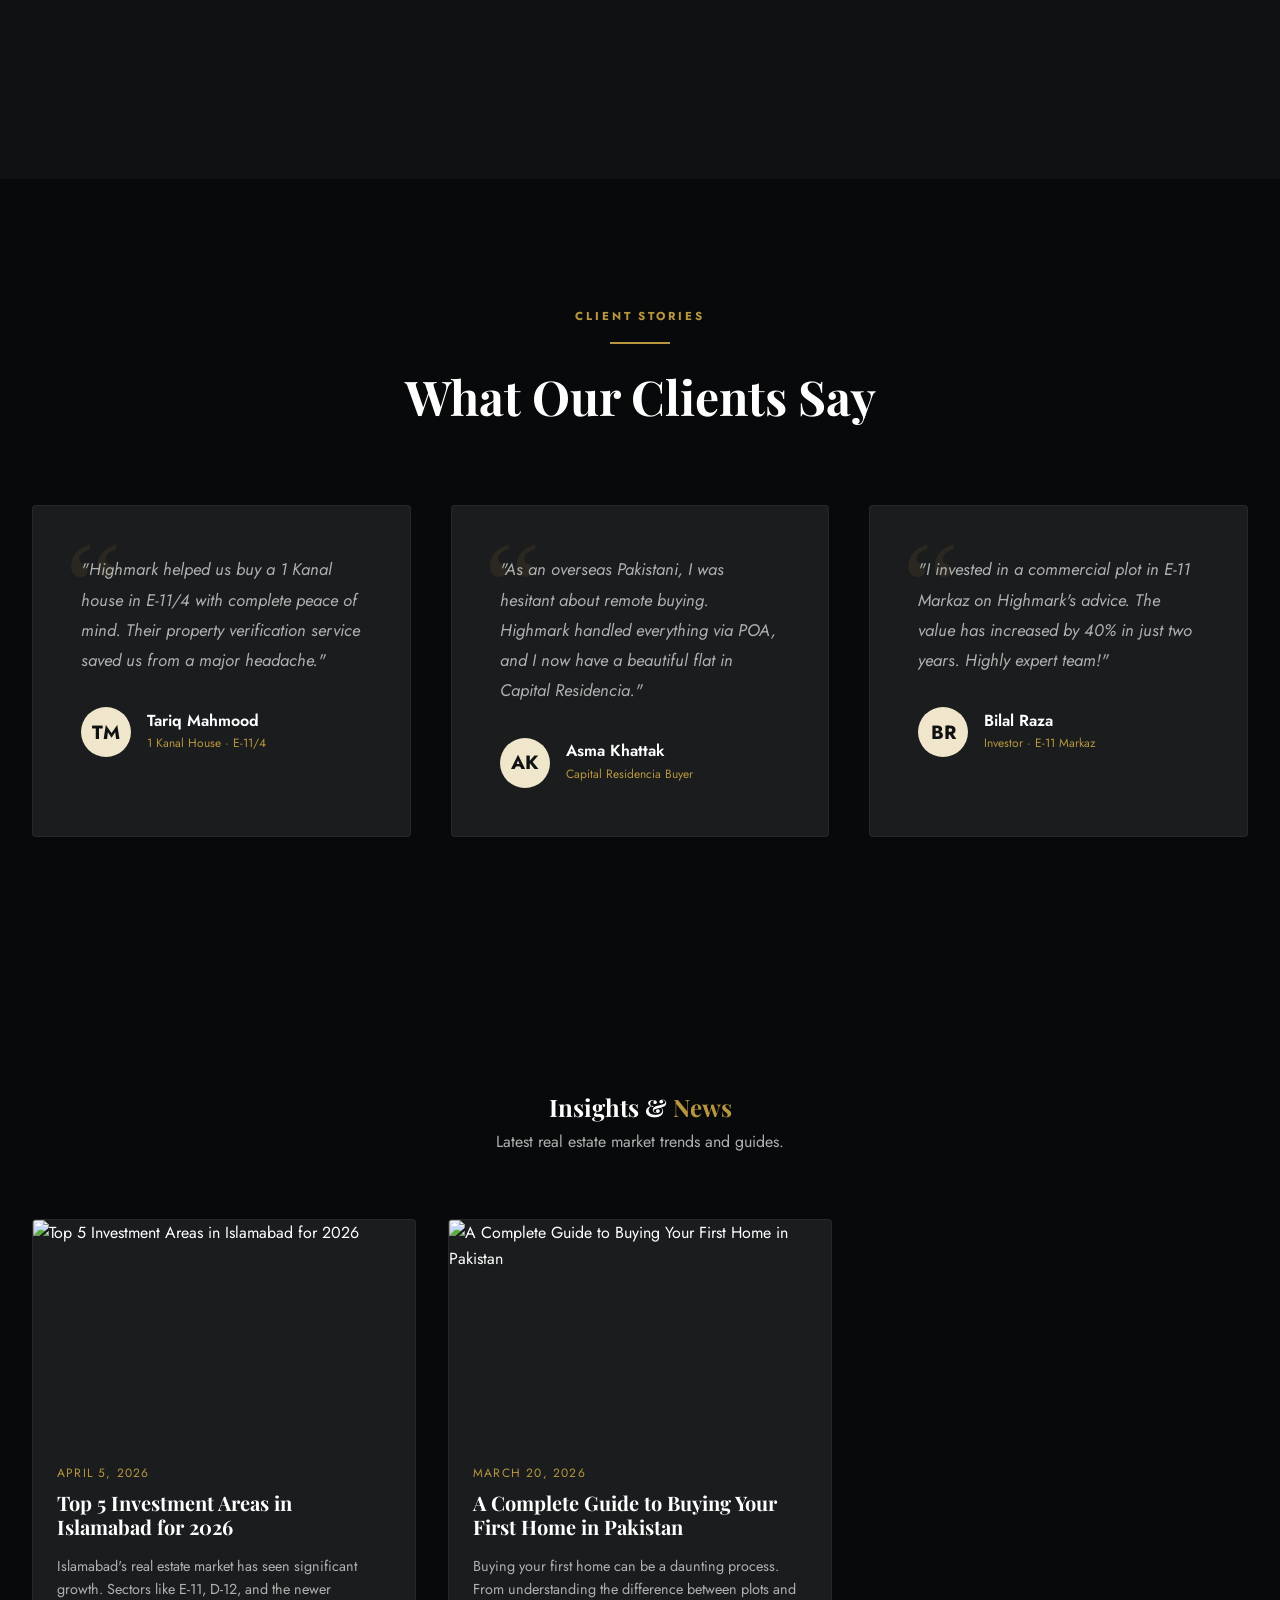
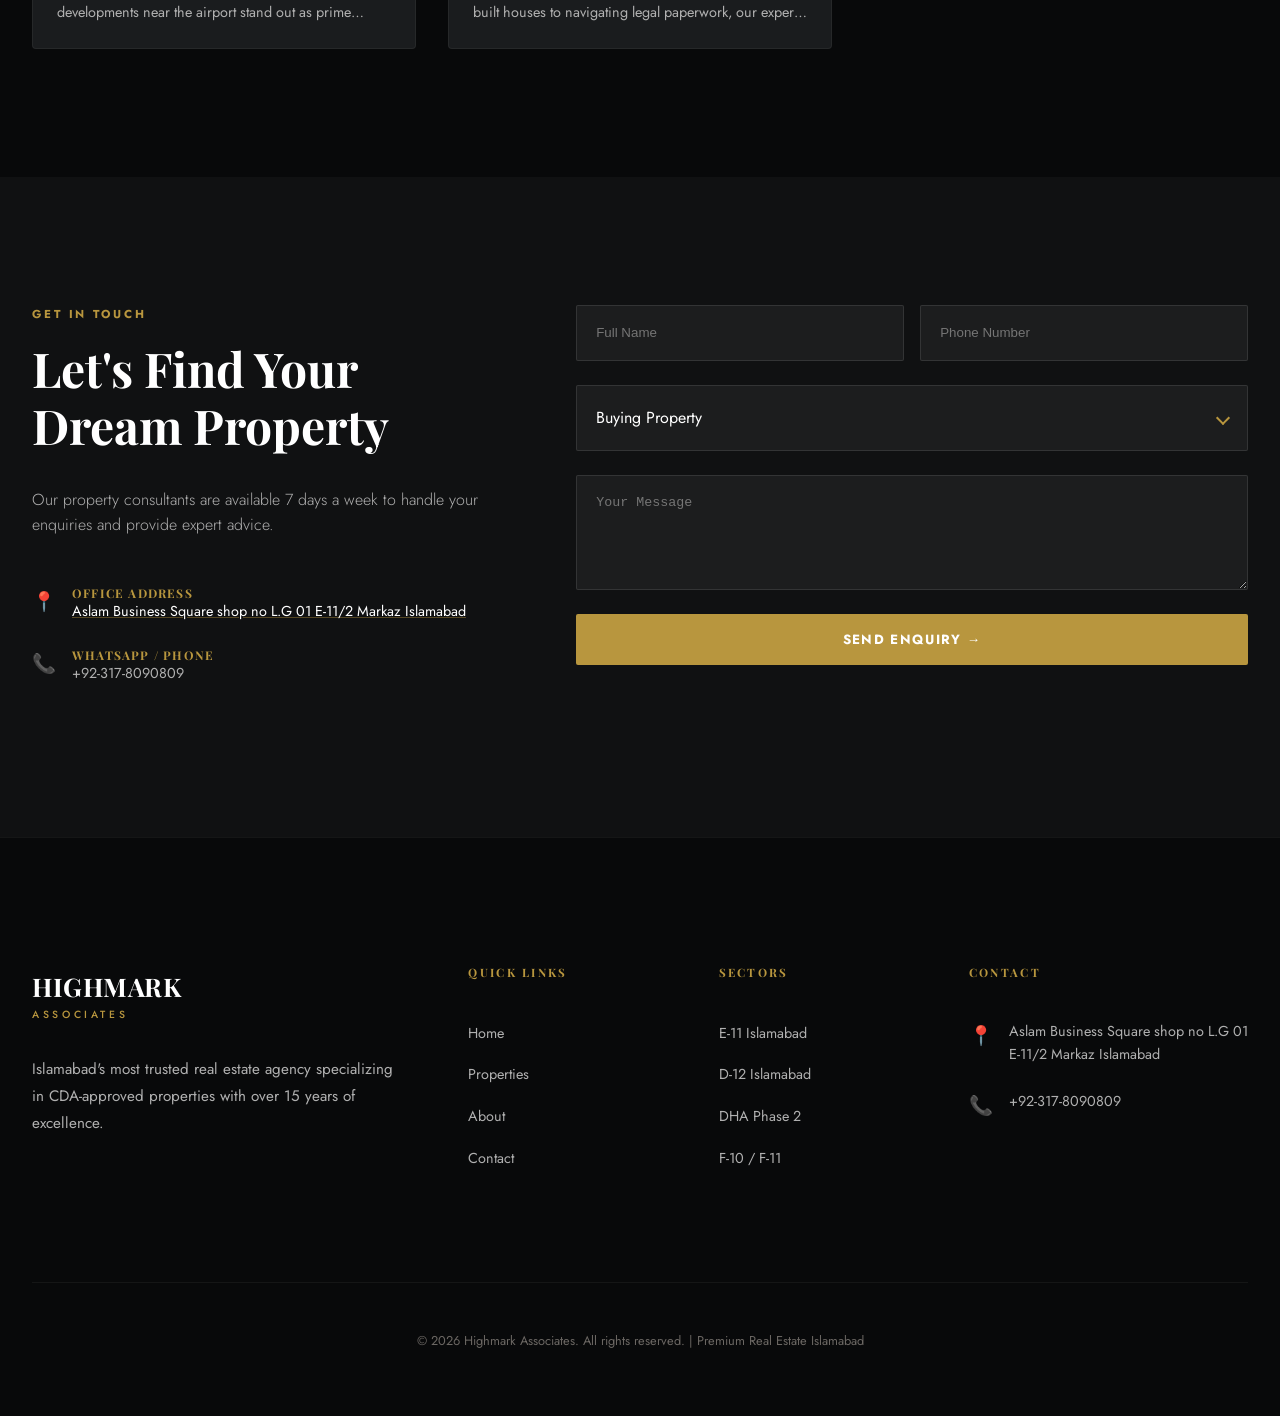
==== commit ce973a7e: "Fix: dropdown visibility, upgraded map link, and added cache-busting" ====
--- a/index.html
+++ b/index.html
@@ -45,7 +45,7 @@
   <link href="https://fonts.googleapis.com/css2?family=Playfair+Display:ital,wght@0,400;0,600;0,700;1,400;1,600&family=Jost:wght@300;400;500;600;700&display=swap" rel="stylesheet" />
 
   <!-- Styles -->
-  <link rel="stylesheet" href="./css/style.css" />
+  <link rel="stylesheet" href="./css/style.css?v=1.3" />
 </head>
 <body>
 
@@ -110,7 +110,7 @@
                     <option>DHA Phase 2</option>
                 </select>
             </div>
-            <button class="search-btn">🔍 Search</button>
+            <button id="searchBtn" class="search-btn">🔍 Search</button>
         </div>
     </div>
 </section>
@@ -232,13 +232,18 @@
                 <h2 style="font-size: 3rem; margin-bottom: 2rem;">Let's Find Your<br>Dream Property</h2>
                 <p style="color:var(--text-dim); margin-bottom: 3rem; font-weight: 300;">Our property consultants are available 7 days a week to handle your enquiries and provide expert advice.</p>
                 
-                <div class="contact-item">
+                <a href="https://www.google.com/maps/search/?api=1&query=Aslam+Business+Square+shop+no+L.G+01+E-11/2+Markaz+Islamabad" 
+                   target="_blank" 
+                   class="contact-item" 
+                   style="text-decoration: none; display: flex; gap: 1rem; align-items: start; transition: var(--transition);">
                     <div class="contact-icon">📍</div>
                     <div>
                         <h4 style="font-size: 0.75rem; color: var(--gold); letter-spacing: 0.1em; text-transform: uppercase;">Office Address</h4>
-                        <p class="conf-address">Aslam Business Square shop no L.G 01 E-11/2 Markaz Islamabad</p>
-                    </div>
-                </div>
+                        <p class="conf-address" style="color: var(--white); text-decoration: underline; text-decoration-color: rgba(184, 150, 62, 0.4);">
+                           Aslam Business Square shop no L.G 01 E-11/2 Markaz Islamabad
+                        </p>
+                    </div>
+                </a>
                 <div class="contact-item">
                     <div class="contact-icon">📞</div>
                     <div>
@@ -357,7 +362,7 @@
 </div>
 
 <!-- Scripts -->
-<script type="module" src="./js/main.js"></script>
+<script type="module" src="./js/main.js?v=1.3"></script>
 
 </body>
 </html>
--- a/css/style.css
+++ b/css/style.css
@@ -43,6 +43,7 @@
   line-height: 1.6;
   overflow-x: hidden;
   touch-action: manipulation;
+  color-scheme: dark; /* Force native UI like dropdowns to be dark */
 }
 img { max-width: 100%; display: block; }
 a { text-decoration: none; color: inherit; transition: var(--transition); }
@@ -197,7 +198,102 @@
 .search-field { flex: 1; display: flex; flex-direction: column; padding: 0.75rem 1.5rem; border-right: 1px solid rgba(255, 255, 255, 0.1); text-align: left; }
 .search-field:last-of-type { border-right: none; }
 .search-label { font-size: 0.65rem; font-weight: 700; color: var(--gold); letter-spacing: 0.15em; text-transform: uppercase; margin-bottom: 0.5rem; }
-.search-field select { background: transparent; color: var(--white); border: none; font-family: inherit; font-size: 1rem; width: 100%; outline: none; cursor: pointer; }
+/* Global Dropdown Fallbacks (hidden when custom kicks in) */
+select {
+  background-color: var(--bg-card) !important;
+  color: var(--white) !important;
+  cursor: pointer;
+}
+select option {
+  background-color: var(--bg-card);
+  color: var(--white);
+}
+
+/* Custom Select Component UI */
+.custom-select-wrapper {
+  position: relative;
+  user-select: none;
+  width: 100%;
+}
+
+.custom-select-trigger {
+  display: flex;
+  align-items: center;
+  justify-content: space-between;
+  padding: 0;
+  cursor: pointer;
+  font-size: 1rem;
+  color: var(--text-white);
+  min-height: 1.5em; /* Ensure some height even if empty */
+}
+
+.custom-select-trigger::after {
+  content: '';
+  width: 10px;
+  height: 10px;
+  border-right: 2px solid var(--gold);
+  border-bottom: 2px solid var(--gold);
+  transform: rotate(45deg);
+  margin-left: 1rem;
+  transition: transform 0.3s;
+  flex-shrink: 0;
+}
+
+.custom-select-wrapper.open .custom-select-trigger::after {
+  transform: rotate(-135deg) translateY(-2px) translateX(-2px);
+}
+
+.custom-options {
+  position: absolute;
+  top: calc(100% + 15px);
+  left: -1rem; /* Extend slightly to line up with labels */
+  right: -1rem;
+  background: #1A1C1E; /* Solid non-transparent background */
+  border: 1px solid rgba(184, 150, 62, 0.5);
+  border-radius: 4px;
+  box-shadow: 0 15px 45px rgba(0,0,0,0.8);
+  z-index: 9999;
+  opacity: 0;
+  visibility: hidden;
+  transform: translateY(-10px);
+  transition: all 0.2s cubic-bezier(0.4, 0, 0.2, 1);
+  max-height: 300px;
+  overflow-y: auto;
+}
+
+.custom-select-wrapper.open .custom-options {
+  opacity: 1;
+  visibility: visible;
+  transform: translateY(0);
+}
+
+.custom-option {
+  padding: 1rem 1.5rem;
+  font-size: 0.9rem;
+  cursor: pointer;
+  transition: all 0.2s;
+  color: var(--white);
+  border-bottom: 1px solid rgba(255,255,255,0.03);
+}
+
+.custom-option:last-child { border-bottom: none; }
+
+.custom-option:hover {
+  background: rgba(184, 150, 62, 0.2);
+  color: var(--gold-light);
+  padding-left: 1.75rem;
+}
+
+.custom-option.selected {
+  background: var(--gold);
+  color: var(--white);
+}
+
+.native-select-hidden {
+  display: none !important;
+}
+
+.search-field select { visibility: hidden; position: absolute; }
 .search-btn {
   background: var(--gold);
   color: var(--white);
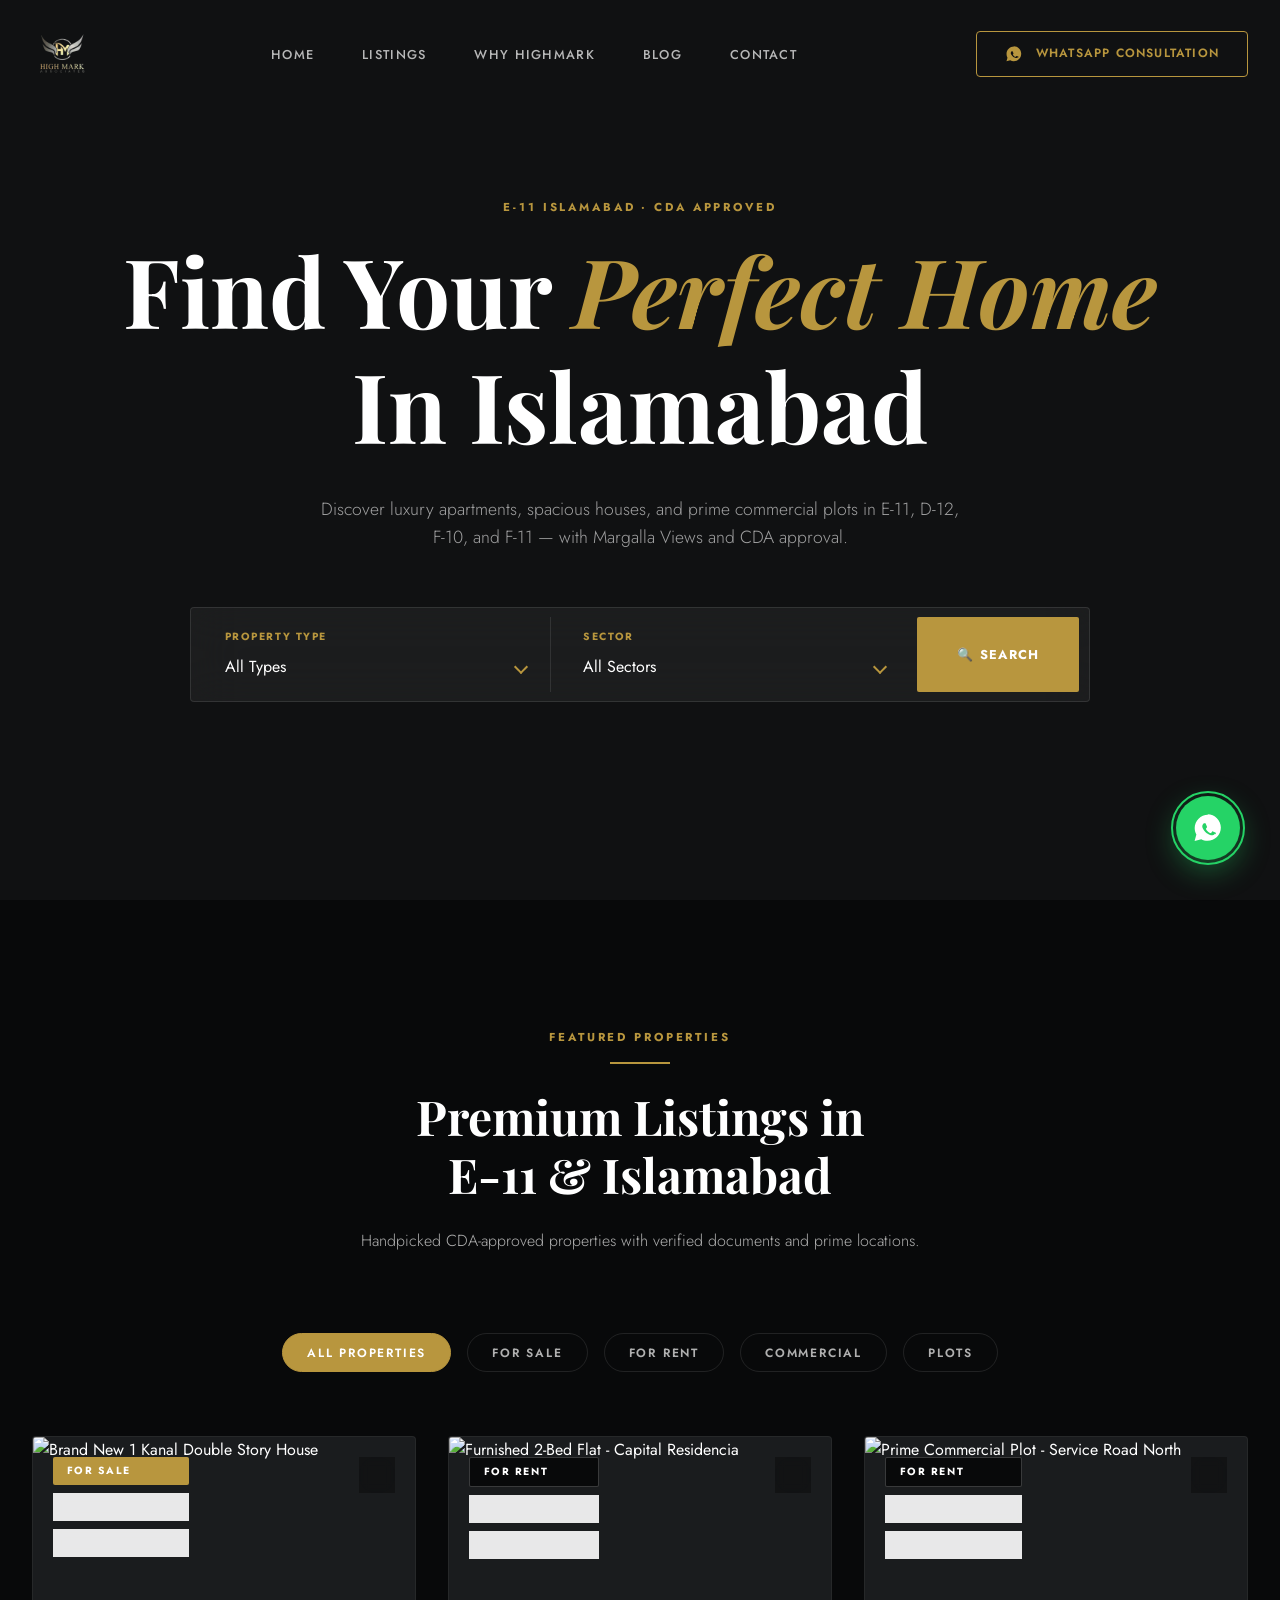
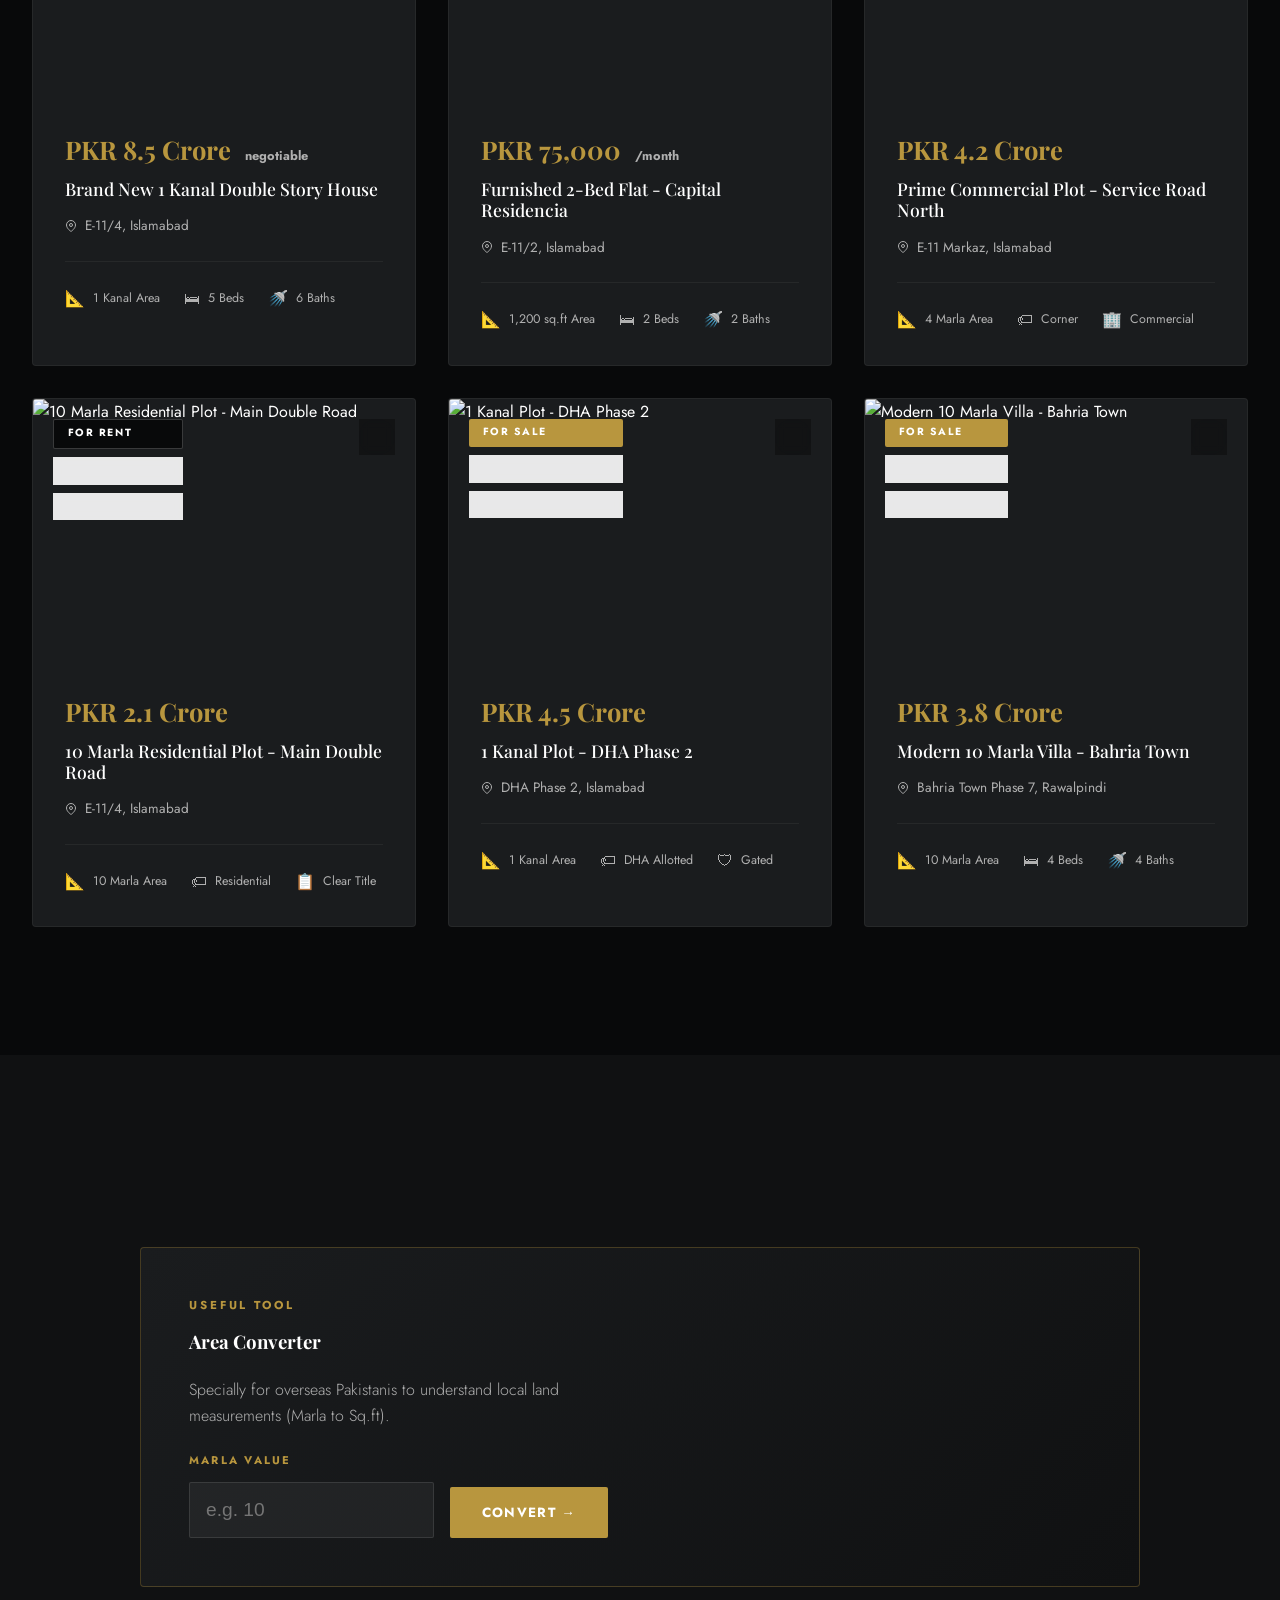
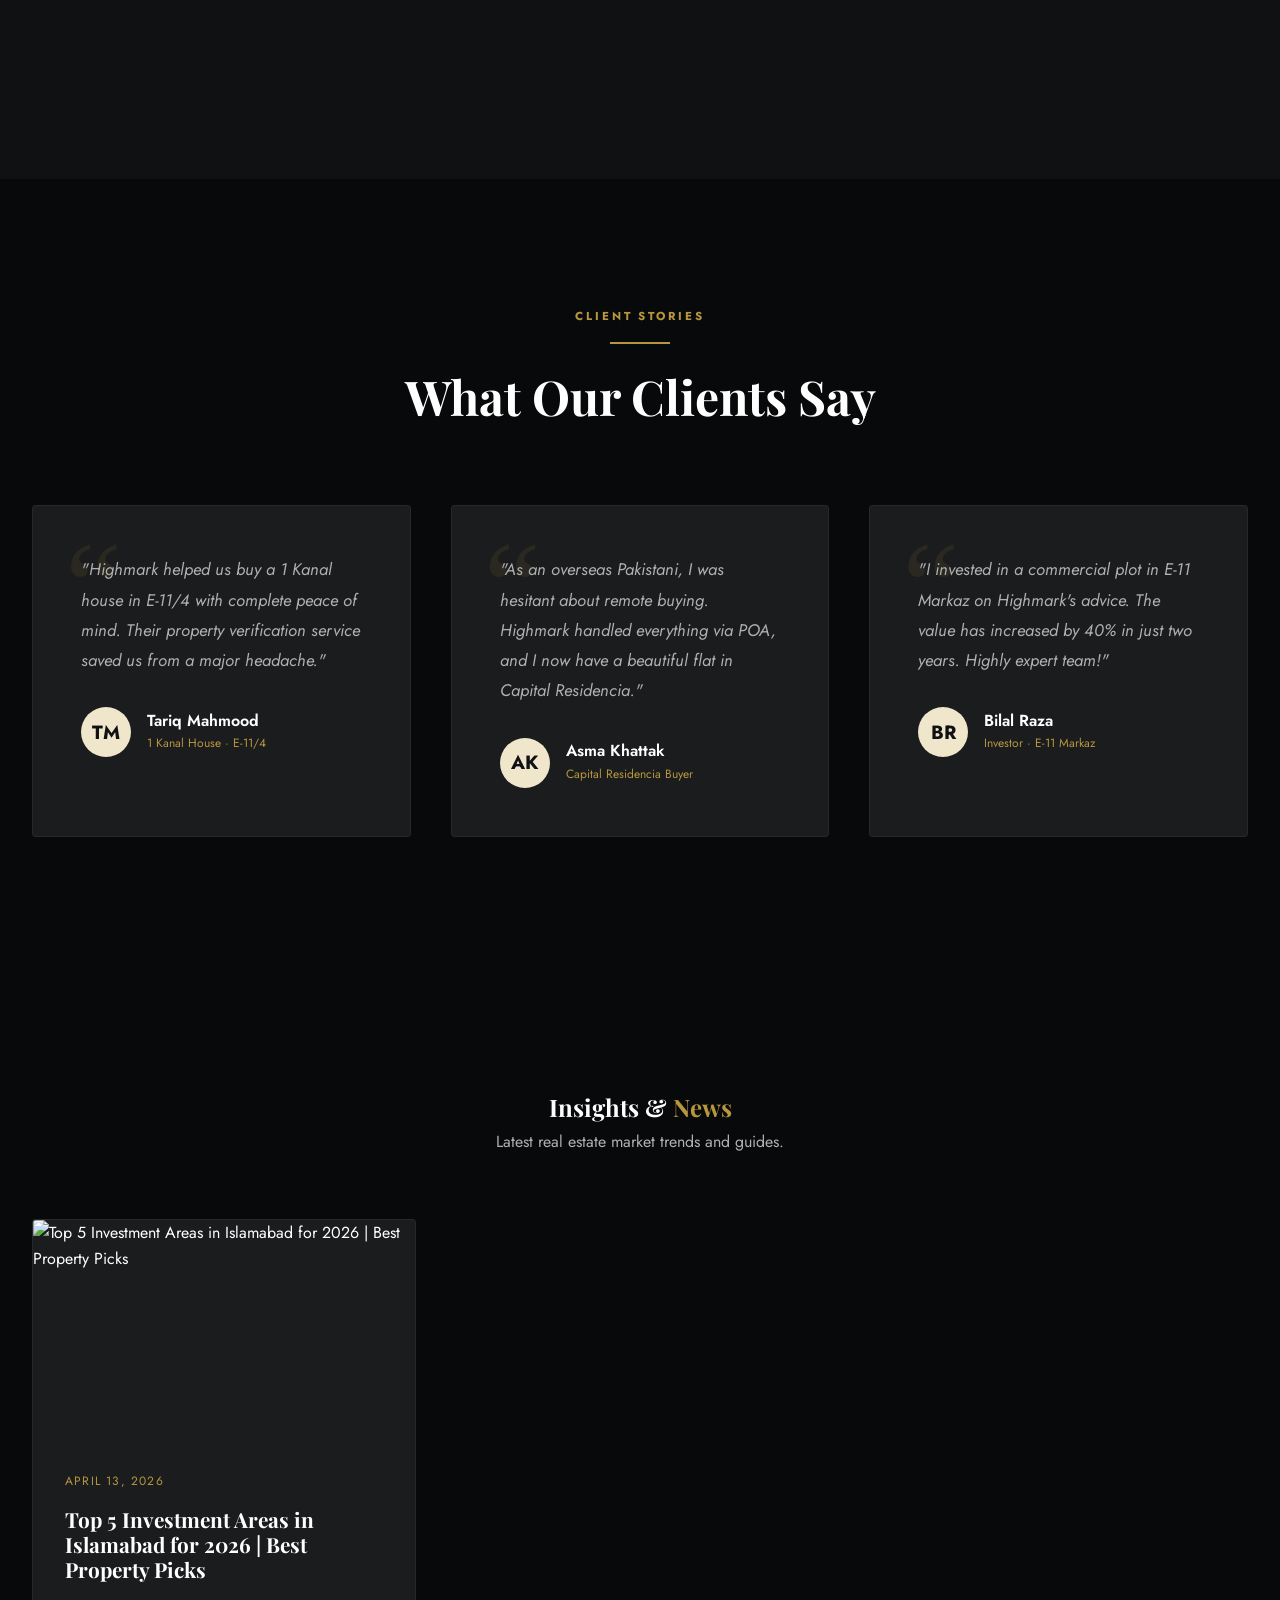
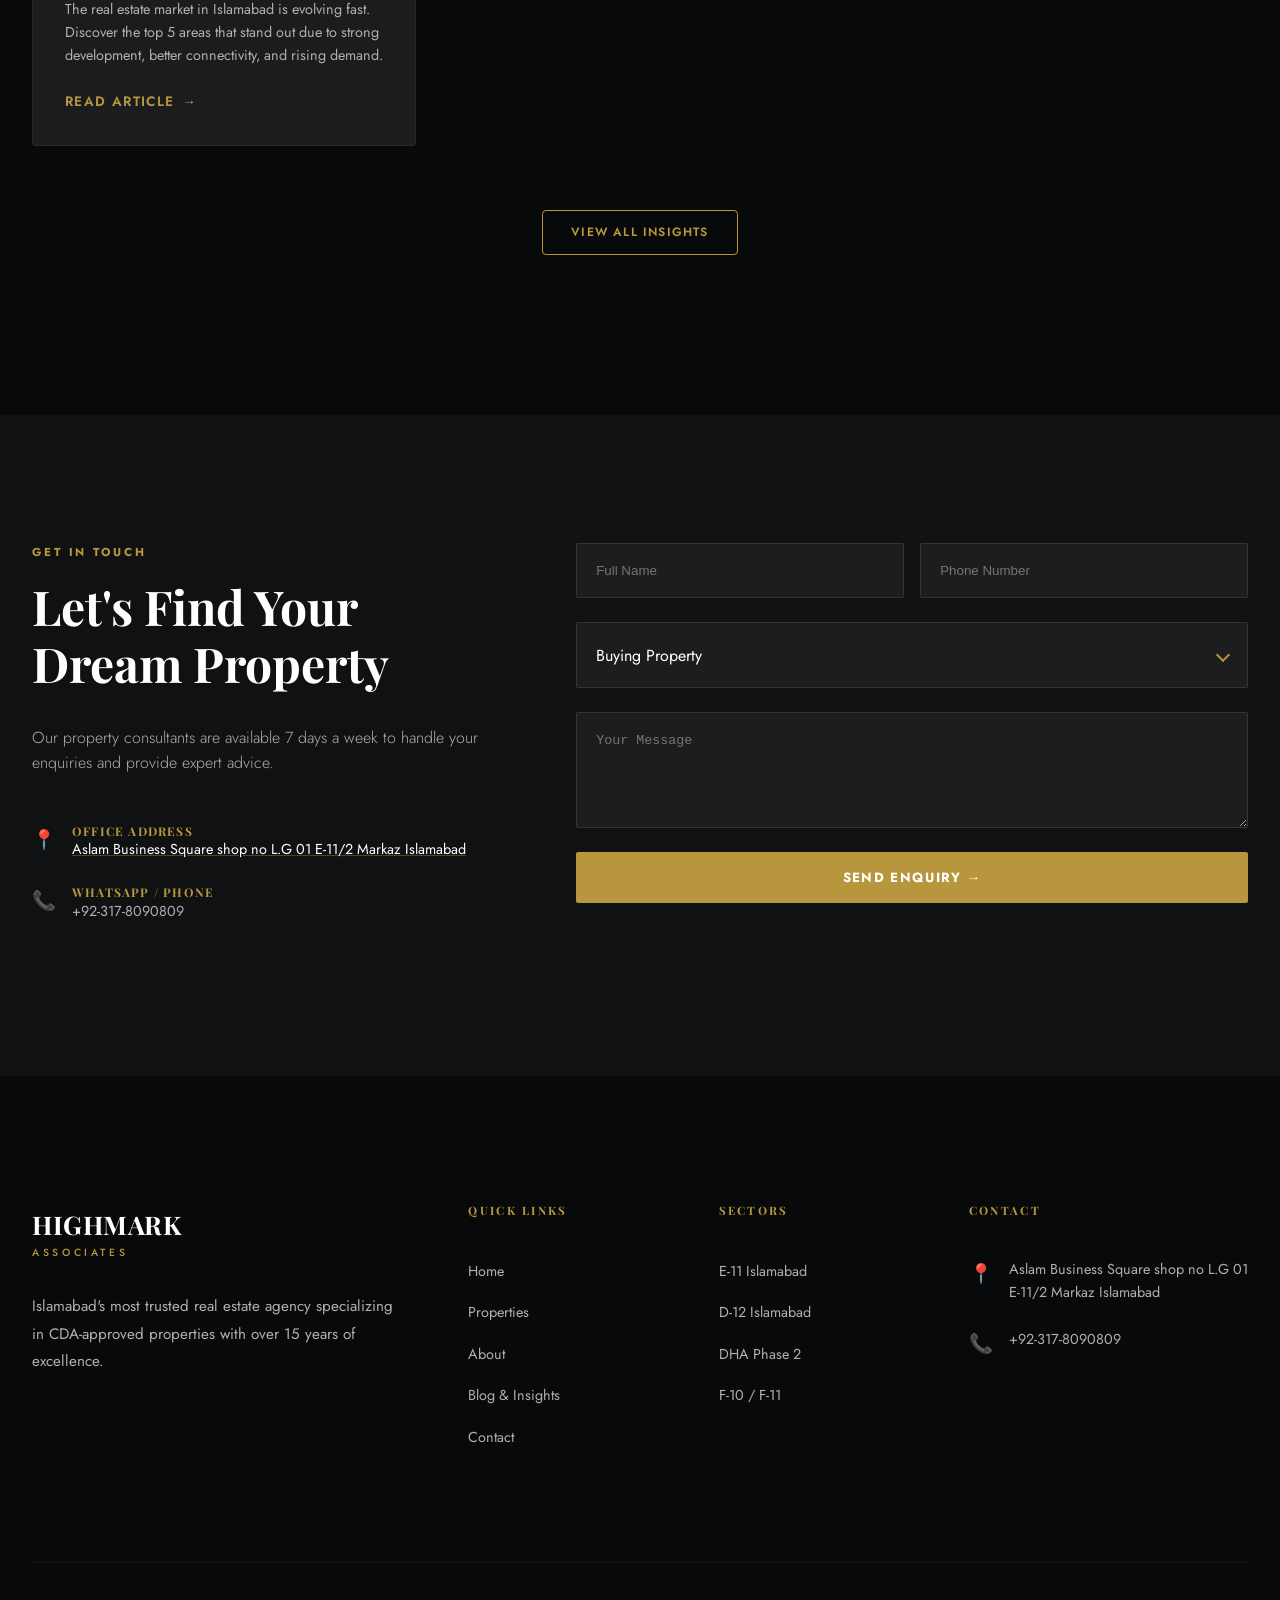
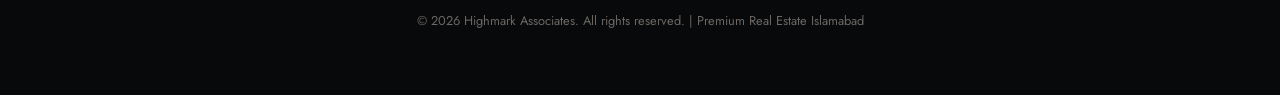
==== commit 57344495: "🚀 Integrated new Blog System and Top 5 Investment Areas 2026 article" ====
--- a/index.html
+++ b/index.html
@@ -45,7 +45,7 @@
   <link href="https://fonts.googleapis.com/css2?family=Playfair+Display:ital,wght@0,400;0,600;0,700;1,400;1,600&family=Jost:wght@300;400;500;600;700&display=swap" rel="stylesheet" />
 
   <!-- Styles -->
-  <link rel="stylesheet" href="./css/style.css?v=1.3" />
+  <link rel="stylesheet" href="./css/style.css?v=1.5" />
 </head>
 <body>
 
@@ -55,6 +55,7 @@
     <a href="#hero">Home</a>
     <a href="#listings">Property Listings</a>
     <a href="#about">About Us</a>
+    <a href="blog.html">Blog</a>
     <a href="#contact">Contact</a>
 </nav>
 
@@ -69,6 +70,7 @@
                 <li><a href="#hero">Home</a></li>
                 <li><a href="#listings">Listings</a></li>
                 <li><a href="#about">Why Highmark</a></li>
+                <li><a href="blog.html">Blog</a></li>
                 <li><a href="#contact">Contact</a></li>
             </ul>
             <a href="https://wa.me/923178090809" target="_blank" class="nav-cta conf-whatsapp-link" style="display: flex; align-items: center; gap: 0.8rem;">
@@ -232,7 +234,7 @@
                 <h2 style="font-size: 3rem; margin-bottom: 2rem;">Let's Find Your<br>Dream Property</h2>
                 <p style="color:var(--text-dim); margin-bottom: 3rem; font-weight: 300;">Our property consultants are available 7 days a week to handle your enquiries and provide expert advice.</p>
                 
-                <a href="https://www.google.com/maps/search/?api=1&query=Aslam+Business+Square+shop+no+L.G+01+E-11/2+Markaz+Islamabad" 
+                <a href="https://maps.app.goo.gl/c1EBoHrjyGPf2HCM7" 
                    target="_blank" 
                    class="contact-item" 
                    style="text-decoration: none; display: flex; gap: 1rem; align-items: start; transition: var(--transition);">
@@ -290,6 +292,7 @@
                     <li><a href="#hero">Home</a></li>
                     <li><a href="#listings">Properties</a></li>
                     <li><a href="#about">About</a></li>
+                    <li><a href="blog.html">Blog & Insights</a></li>
                     <li><a href="#contact">Contact</a></li>
                 </ul>
             </div>
@@ -362,7 +365,7 @@
 </div>
 
 <!-- Scripts -->
-<script type="module" src="./js/main.js?v=1.3"></script>
+<script type="module" src="./js/main.js?v=1.5"></script>
 
 </body>
 </html>
--- a/css/style.css
+++ b/css/style.css
@@ -155,8 +155,9 @@
   align-items: center;
   justify-content: center;
   position: relative;
-  overflow: hidden;
   text-align: center;
+  z-index: 20; /* Ensure hero content stays above sections below */
+  /* overflow: hidden removed to allow dropdowns to be visible */
 }
 .hero-bg {
   position: absolute;
@@ -194,6 +195,8 @@
   gap: 0.5rem;
   max-width: 900px;
   margin: 0 auto;
+  position: relative;
+  z-index: 10; /* Ensure dropdowns overlap next sections */
 }
 .search-field { flex: 1; display: flex; flex-direction: column; padding: 0.75rem 1.5rem; border-right: 1px solid rgba(255, 255, 255, 0.1); text-align: left; }
 .search-field:last-of-type { border-right: none; }
@@ -307,7 +310,11 @@
 .search-btn:hover { background: var(--gold-light); }
 
 /* ===== PROPERTY CARDS ===== */
-.listing-section { background: var(--bg-darker); }
+.listing-section { 
+  background: var(--bg-darker); 
+  position: relative;
+  z-index: 5;
+}
 .filter-tabs { display: flex; justify-content: center; gap: 1rem; margin-bottom: 4rem; flex-wrap: wrap; }
 .filter-tab {
   padding: 0.6rem 1.5rem;
@@ -513,6 +520,150 @@
 .animate-on-scroll { opacity: 0; transform: translateY(30px); transition: 0.8s ease-out; }
 .animate-on-scroll.visible { opacity: 1; transform: translateY(0); }
 
+/* ===== BLOG SECTION & ARTICLE STYLES ===== */
+.blog-grid {
+  display: grid;
+  grid-template-columns: repeat(auto-fill, minmax(350px, 1fr));
+  gap: 2.5rem;
+}
+.blog-card {
+  background: var(--bg-card);
+  border: 1px solid rgba(255, 255, 255, 0.05);
+  border-radius: var(--radius);
+  overflow: hidden;
+  transition: var(--transition);
+  display: flex;
+  flex-direction: column;
+}
+.blog-card:hover {
+  transform: translateY(-8px);
+  border-color: rgba(184, 150, 62, 0.4);
+  box-shadow: var(--shadow);
+}
+.blog-card-img {
+  height: 220px;
+  width: 100%;
+  object-fit: cover;
+}
+.blog-card-body {
+  padding: 2rem;
+  flex: 1;
+  display: flex;
+  flex-direction: column;
+}
+.blog-date {
+  font-size: 0.75rem;
+  color: var(--gold);
+  letter-spacing: 0.1em;
+  text-transform: uppercase;
+  margin-bottom: 1rem;
+}
+.blog-title {
+  font-family: 'Playfair Display', serif;
+  font-size: 1.3rem;
+  font-weight: 700;
+  margin-bottom: 1rem;
+  color: var(--white);
+}
+.blog-excerpt {
+  color: var(--text-dim);
+  font-size: 0.9rem;
+  margin-bottom: 1.5rem;
+  flex: 1;
+}
+.blog-read-more {
+  color: var(--gold);
+  font-weight: 600;
+  font-size: 0.85rem;
+  text-transform: uppercase;
+  letter-spacing: 0.1em;
+  display: flex;
+  align-items: center;
+  gap: 0.5rem;
+}
+.blog-read-more:hover {
+  gap: 0.8rem;
+  color: var(--gold-light);
+}
+
+/* Article Reading View */
+.article-header {
+  text-align: center;
+  max-width: 900px;
+  margin: 0 auto 4rem;
+  padding-top: 150px;
+}
+.article-title {
+  font-size: clamp(2.5rem, 5vw, 4rem);
+  margin: 1rem 0 2rem;
+}
+.article-meta {
+  color: var(--text-dim);
+  font-size: 0.9rem;
+  letter-spacing: 0.1em;
+  text-transform: uppercase;
+}
+.article-hero-img {
+  width: 100%;
+  height: 60vh;
+  object-fit: cover;
+  border-radius: var(--radius);
+  margin-bottom: 4rem;
+}
+.article-content {
+  max-width: 800px;
+  margin: 0 auto;
+  font-size: 1.1rem;
+  line-height: 1.8;
+  color: var(--text-dim);
+}
+.article-content h2 {
+  color: var(--white);
+  font-family: 'Playfair Display', serif;
+  font-size: 2rem;
+  margin: 3.5rem 0 1.5rem;
+}
+.article-content p {
+  margin-bottom: 1.5rem;
+}
+.blog-inline-img {
+  width: 100%;
+  border-radius: var(--radius);
+  margin: 2.5rem 0;
+  box-shadow: var(--shadow);
+  border: 1px solid rgba(255, 255, 255, 0.05);
+}
+.blog-insight {
+  background: rgba(184, 150, 62, 0.05);
+  border-left: 4px solid var(--gold);
+  padding: 2rem;
+  margin: 3rem 0;
+  font-style: italic;
+  color: var(--text-dim);
+  border-radius: 0 var(--radius) var(--radius) 0;
+}
+.blog-insight strong {
+  color: var(--gold);
+  font-style: normal;
+}
+.blog-divider {
+  border: none;
+  border-top: 1px solid rgba(255, 255, 255, 0.1);
+  margin: 4rem auto;
+  width: 60px;
+}
+.blog-list {
+  list-style-type: disc;
+  padding-left: 1.5rem;
+  margin-bottom: 2rem;
+}
+.blog-list li {
+  margin-bottom: 0.8rem;
+}
+.blog-list strong {
+  color: var(--white);
+}
+
 /* ===== RESPONSIVE ===== */
 @media (max-width: 1200px) {
   .footer-grid { grid-template-columns: repeat(2, 1fr); }
@@ -535,6 +686,15 @@
   .search-bar { flex-direction: column; padding: 1rem; width: 95%; }
   .search-field { border-right: none; border-bottom: 1px solid rgba(255, 255, 255, 0.1); padding: 1rem 0; }
   .search-btn { padding: 1.2rem; margin-top: 0.5rem; }
+  
+  /* Mobile Dropdown Refinements */
+  .custom-options {
+    left: 0;
+    right: 0;
+    top: calc(100% + 5px);
+  }
+  .custom-select-trigger { padding: 0.5rem 0; }
+  
   .section { padding: 4rem 1.5rem; }
   .container { padding: 0 1.5rem; }
   .footer-grid { grid-template-columns: 1fr; gap: 3rem; }
